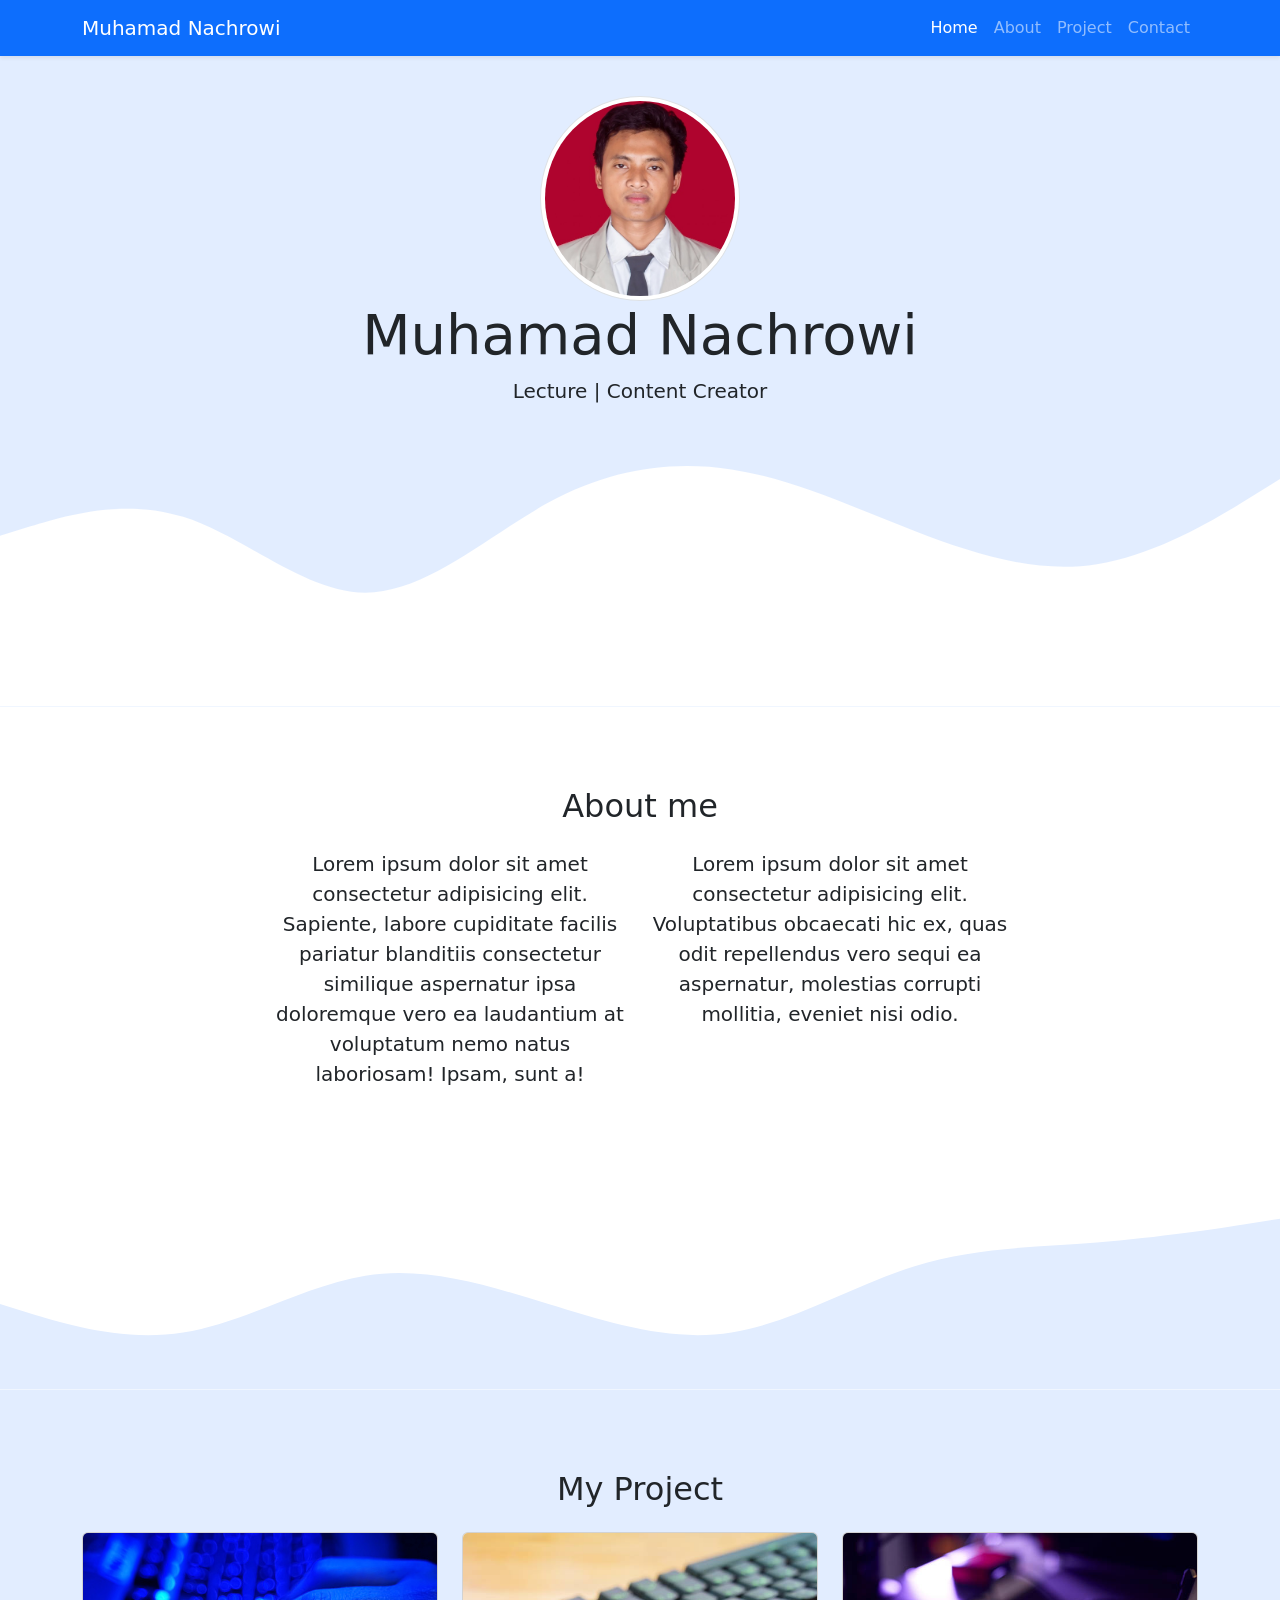
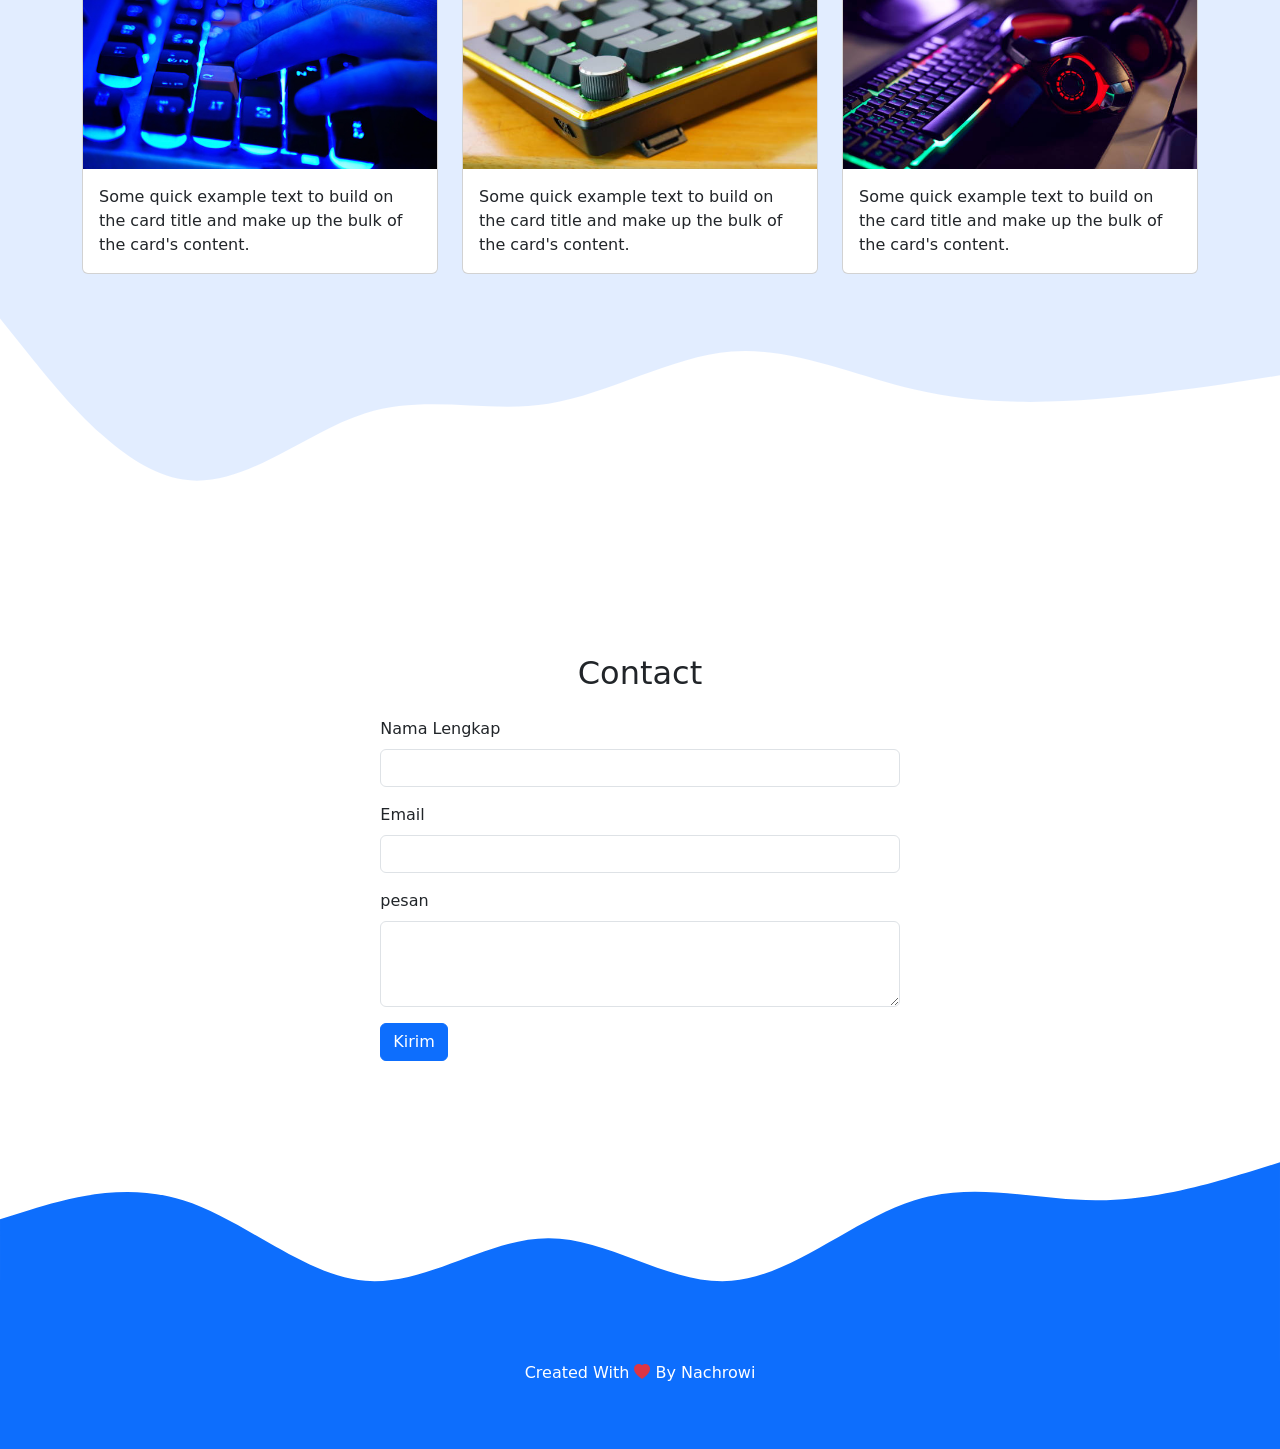
==== index.html @ 0b158c37 "first commit" ====
<!doctype html>
<html lang="en">
  <head>
    <!-- Required meta tags -->
    <meta charset="utf-8">
    <meta name="viewport" content="width=device-width, initial-scale=1">

    <!-- Bootstrap CSS -->
    <link href="https://cdn.jsdelivr.net/npm/bootstrap@5.1.3/dist/css/bootstrap.min.css" rel="stylesheet" integrity="sha384-1BmE4kWBq78iYhFldvKuhfTAU6auU8tT94WrHftjDbrCEXSU1oBoqyl2QvZ6jIW3" crossorigin="anonymous">
    <link rel="stylesheet" href="asset/css/style.css">
    <!-- boostrap icon -->
    <link rel="stylesheet" href="https://cdn.jsdelivr.net/npm/bootstrap-icons@1.8.0/font/bootstrap-icons.css">

    <title>My Protofolio | Nachrowi </title>
  </head>
  <body id="home">
    <!-- Navbar -->
    <nav class="navbar navbar-expand-lg navbar-dark bg-primary shadow-sm fixed-top">
        <div class="container">
          <a class="navbar-brand" href="#">Muhamad Nachrowi</a>
          <button class="navbar-toggler" type="button" data-bs-toggle="collapse" data-bs-target="#navbarNav" aria-controls="navbarNav" aria-expanded="false" aria-label="Toggle navigation">
            <span class="navbar-toggler-icon"></span>
          </button>
          <div class="collapse navbar-collapse" id="navbarNav">
            <ul class="navbar-nav ms-auto">
              <li class="nav-item">
                <a class="nav-link active" aria-current="page" href="home">Home</a>
              </li>
              <li class="nav-item">
                <a class="nav-link" href="#about">About</a>
              </li>
              <li class="nav-item">
                <a class="nav-link" href="#project">Project</a>
              </li>
              <li class="nav-item">
                <a class="nav-link" href="#contact">Contact</a>
              </li>
            </ul>
          </div>
        </div>
      </nav>
    <!-- akhir navbar -->
    <!-- jumbotron -->
    <section class="jumbotron text-center">
      <img src="asset/img/profil.jpg" alt="Muhamad Nachrowi" width="200" class="rounded-circle img-thumbnail">
      <h1 class="display-4">Muhamad Nachrowi</h1>
      <p class="lead">Lecture | Content Creator</p>
      <svg xmlns="http://www.w3.org/2000/svg" viewBox="0 0 1440 320"><path fill="#fff" fill-opacity="1" d="M0,128L34.3,117.3C68.6,107,137,85,206,106.7C274.3,128,343,192,411,192C480,192,549,128,617,90.7C685.7,53,754,43,823,53.3C891.4,64,960,96,1029,122.7C1097.1,149,1166,171,1234,160C1302.9,149,1371,107,1406,85.3L1440,64L1440,320L1405.7,320C1371.4,320,1303,320,1234,320C1165.7,320,1097,320,1029,320C960,320,891,320,823,320C754.3,320,686,320,617,320C548.6,320,480,320,411,320C342.9,320,274,320,206,320C137.1,320,69,320,34,320L0,320Z"></path></svg>
    </section>
    <!-- akhir jumbotron -->

    <!-- about -->
    <section id="about">
    <div class="container">
      <div class="row text-center mb-3">
        <div class="col">
          <h2>About me</h2>
        </div>
      </div>
      <div class="row justify-content-center fs-5 text-center">
        <div class="col-md-4">
          <p>Lorem ipsum dolor sit amet consectetur adipisicing elit. Sapiente, labore cupiditate facilis pariatur blanditiis consectetur similique aspernatur ipsa doloremque vero ea laudantium at voluptatum nemo natus laboriosam! Ipsam, sunt a!</p>
        </div>
        <div class="col-md-4">
          <p>Lorem ipsum dolor sit amet consectetur adipisicing elit. Voluptatibus obcaecati hic ex, quas odit repellendus vero sequi ea aspernatur, molestias corrupti mollitia, eveniet nisi odio.</p>
        </div>
      </div>
    </div>
    <svg xmlns="http://www.w3.org/2000/svg" viewBox="0 0 1440 320"><path fill="#e2edff" fill-opacity="1" d="M0,224L34.3,234.7C68.6,245,137,267,206,256C274.3,245,343,203,411,192C480,181,549,203,617,224C685.7,245,754,267,823,256C891.4,245,960,203,1029,181.3C1097.1,160,1166,160,1234,154.7C1302.9,149,1371,139,1406,133.3L1440,128L1440,320L1405.7,320C1371.4,320,1303,320,1234,320C1165.7,320,1097,320,1029,320C960,320,891,320,823,320C754.3,320,686,320,617,320C548.6,320,480,320,411,320C342.9,320,274,320,206,320C137.1,320,69,320,34,320L0,320Z"></path></svg>
    </section>
    <!-- akhir abiut -->
    
    <!-- project -->
    <section id="project">
      <div class="container">
        <div class="row text-center mb-3">
          <div class="col">
            <h2>My Project</h2>
          </div>
        </div>
        <div class="row">
          <div class="col-md-4 mb-3">
            <div class="card">
              <img src="asset/img/keyboard1.jpg" class="card-img-top" alt="keyboard1">
              <div class="card-body">
                <p class="card-text">Some quick example text to build on the card title and make up the bulk of the card's content.</p>
              </div>
            </div>
          </div>
          <div class="col-md-4 mb-3">
            <div class="card">
              <img src="asset/img/keyboard2.jpg" class="card-img-top" alt="keyboard2">
              <div class="card-body">
                <p class="card-text">Some quick example text to build on the card title and make up the bulk of the card's content.</p>
              </div>
            </div>
          </div>
          <div class="col-md-4 mb-3">
            <div class="card">
              <img src="asset/img/keyboard3.jpg" class="card-img-top" alt="keyboard3">
              <div class="card-body">
                <p class="card-text">Some quick example text to build on the card title and make up the bulk of the card's content.</p>
              </div>
            </div>
          </div>
        </div>
      </div>
      <svg xmlns="http://www.w3.org/2000/svg" viewBox="0 0 1440 320"><path fill="#fff" fill-opacity="1" d="M0,32L34.3,74.7C68.6,117,137,203,206,213.3C274.3,224,343,160,411,138.7C480,117,549,139,617,128C685.7,117,754,75,823,69.3C891.4,64,960,96,1029,112C1097.1,128,1166,128,1234,122.7C1302.9,117,1371,107,1406,101.3L1440,96L1440,320L1405.7,320C1371.4,320,1303,320,1234,320C1165.7,320,1097,320,1029,320C960,320,891,320,823,320C754.3,320,686,320,617,320C548.6,320,480,320,411,320C342.9,320,274,320,206,320C137.1,320,69,320,34,320L0,320Z"></path></svg>
    </section>
    <!-- Akhir Project -->

    <!-- contact -->
    <section id="contact">
      <div class="containner">
        <div class="row text-center mb-3">
          <div class="col">
            <h2>Contact</h2>
          </div>
        </div>
        <div class="row justify-content-center mb-3">
          <div class="col-md-5 ">
            <form>
              <div class="mb-3">
                <label for="name" class="form-label">Nama Lengkap</label>
                <input type="text" class="form-control" id="name" aria-describedby="name">
              </div>
              
              <div class="mb-3">
                <label for="email" class="form-label">Email</label>
                <input type="email" class="form-control" id="exampleInputEmail1" aria-describedby="email">
              </div>
              <div class="mb-3">
                <label for="pesan" class="form-label">pesan</label>
                <textarea class="form-control" id="pesan" rows="3"></textarea>
              </div>
              <button  type="submit" class="btn btn-primary" href="https://web.whatsapp.com/"> Kirim</button>
            </form>
          </div>
        </div>
      </div>
      <svg xmlns="http://www.w3.org/2000/svg" viewBox="0 0 1440 320"><path fill="#0d6efd" fill-opacity="1" d="M0,160L34.3,149.3C68.6,139,137,117,206,138.7C274.3,160,343,224,411,229.3C480,235,549,181,617,181.3C685.7,181,754,235,823,229.3C891.4,224,960,160,1029,138.7C1097.1,117,1166,139,1234,138.7C1302.9,139,1371,117,1406,106.7L1440,96L1440,320L1405.7,320C1371.4,320,1303,320,1234,320C1165.7,320,1097,320,1029,320C960,320,891,320,823,320C754.3,320,686,320,617,320C548.6,320,480,320,411,320C342.9,320,274,320,206,320C137.1,320,69,320,34,320L0,320Z"></path></svg>
    </section>
    <!-- akhir contact -->

    <!-- footer -->
    <footer class="bg-primary text-white text-center pb-5">
      <p>Created With <i class="bi bi-heart-fill text-danger"></i> By <a href="https://www.instagram.com/nachroowi/" class="text-white fw-bold"></a>Nachrowi</p>
    </footer>
    <!-- footer akhir -->
    <script src="https://cdn.jsdelivr.net/npm/bootstrap@5.1.3/dist/js/bootstrap.bundle.min.js" integrity="sha384-ka7Sk0Gln4gmtz2MlQnikT1wXgYsOg+OMhuP+IlRH9sENBO0LRn5q+8nbTov4+1p" crossorigin="anonymous"></script>

  </body>
</html>
---- asset/css/style.css ----
.jumbotron {
padding-top: 6rem;
background-color: #e2edff;
}
#project {
    background-color: #e2edff;
}

section {
    padding-top: 5rem;
}
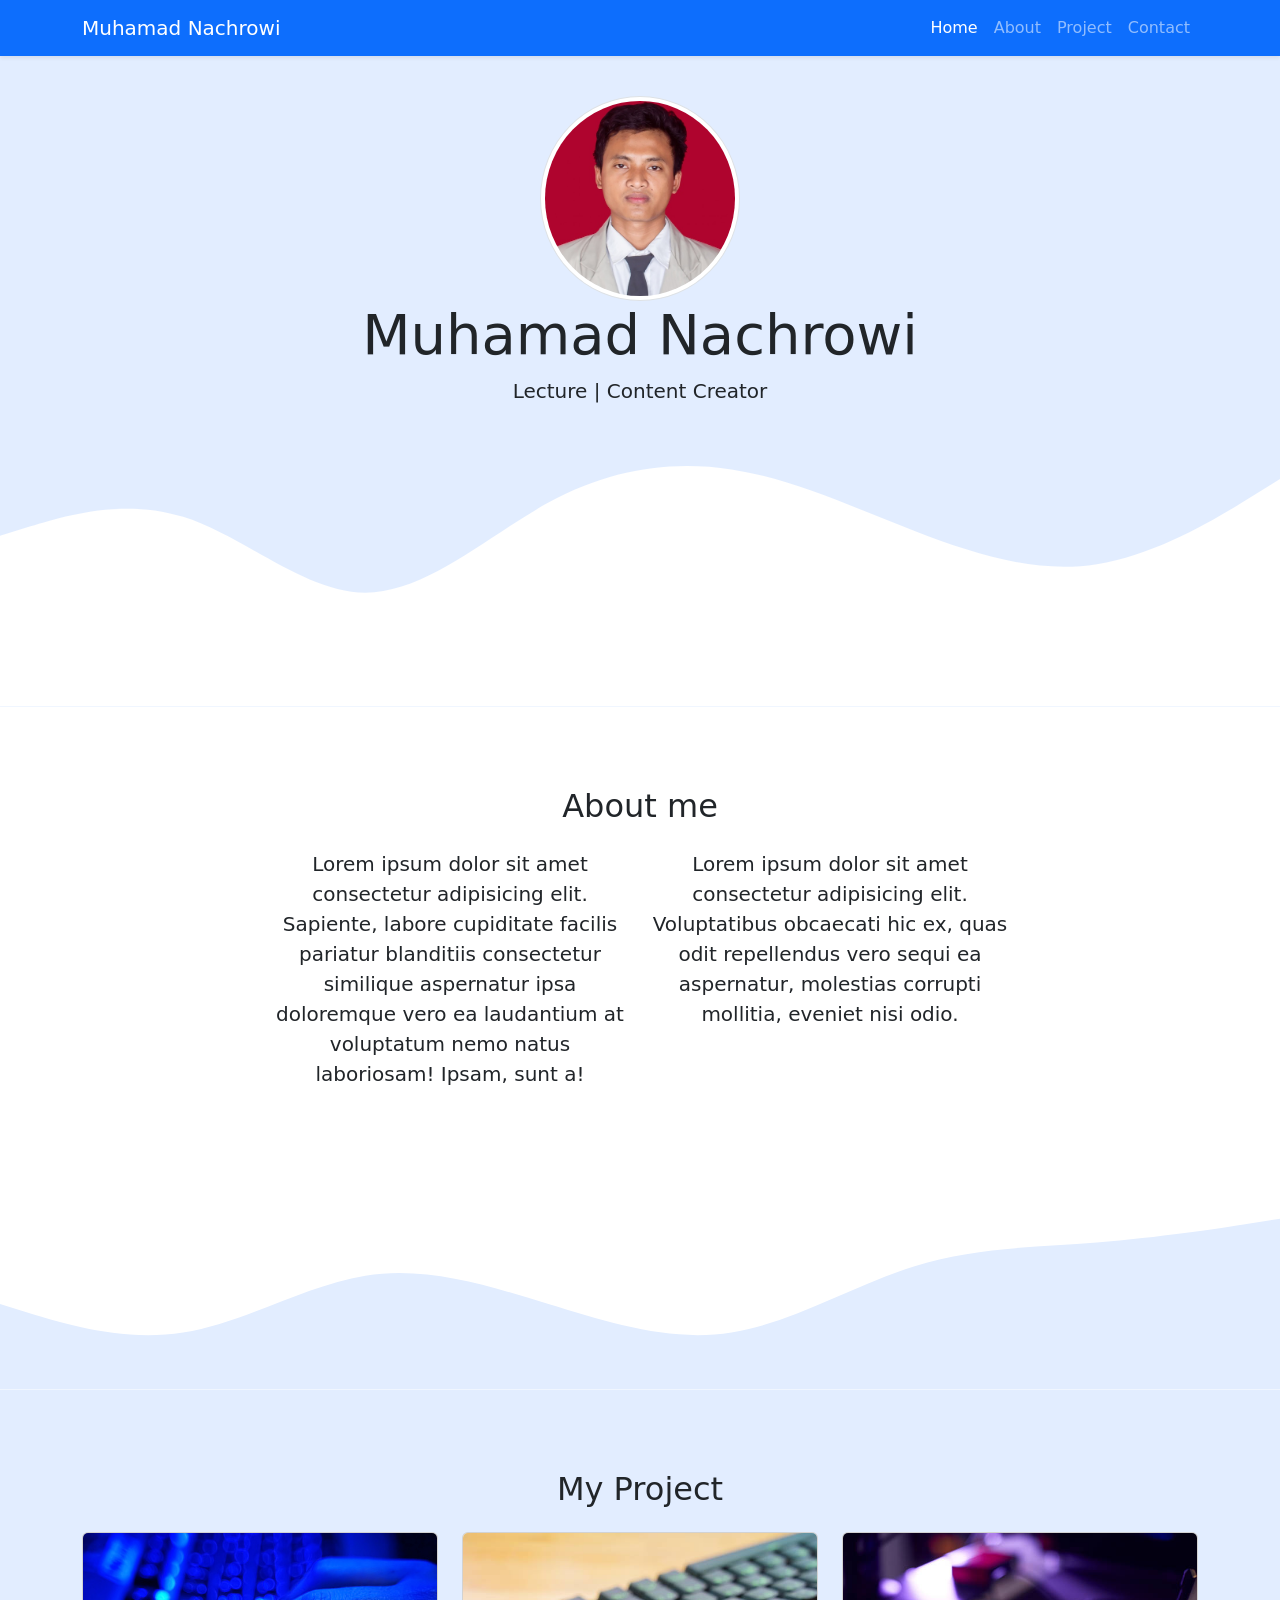
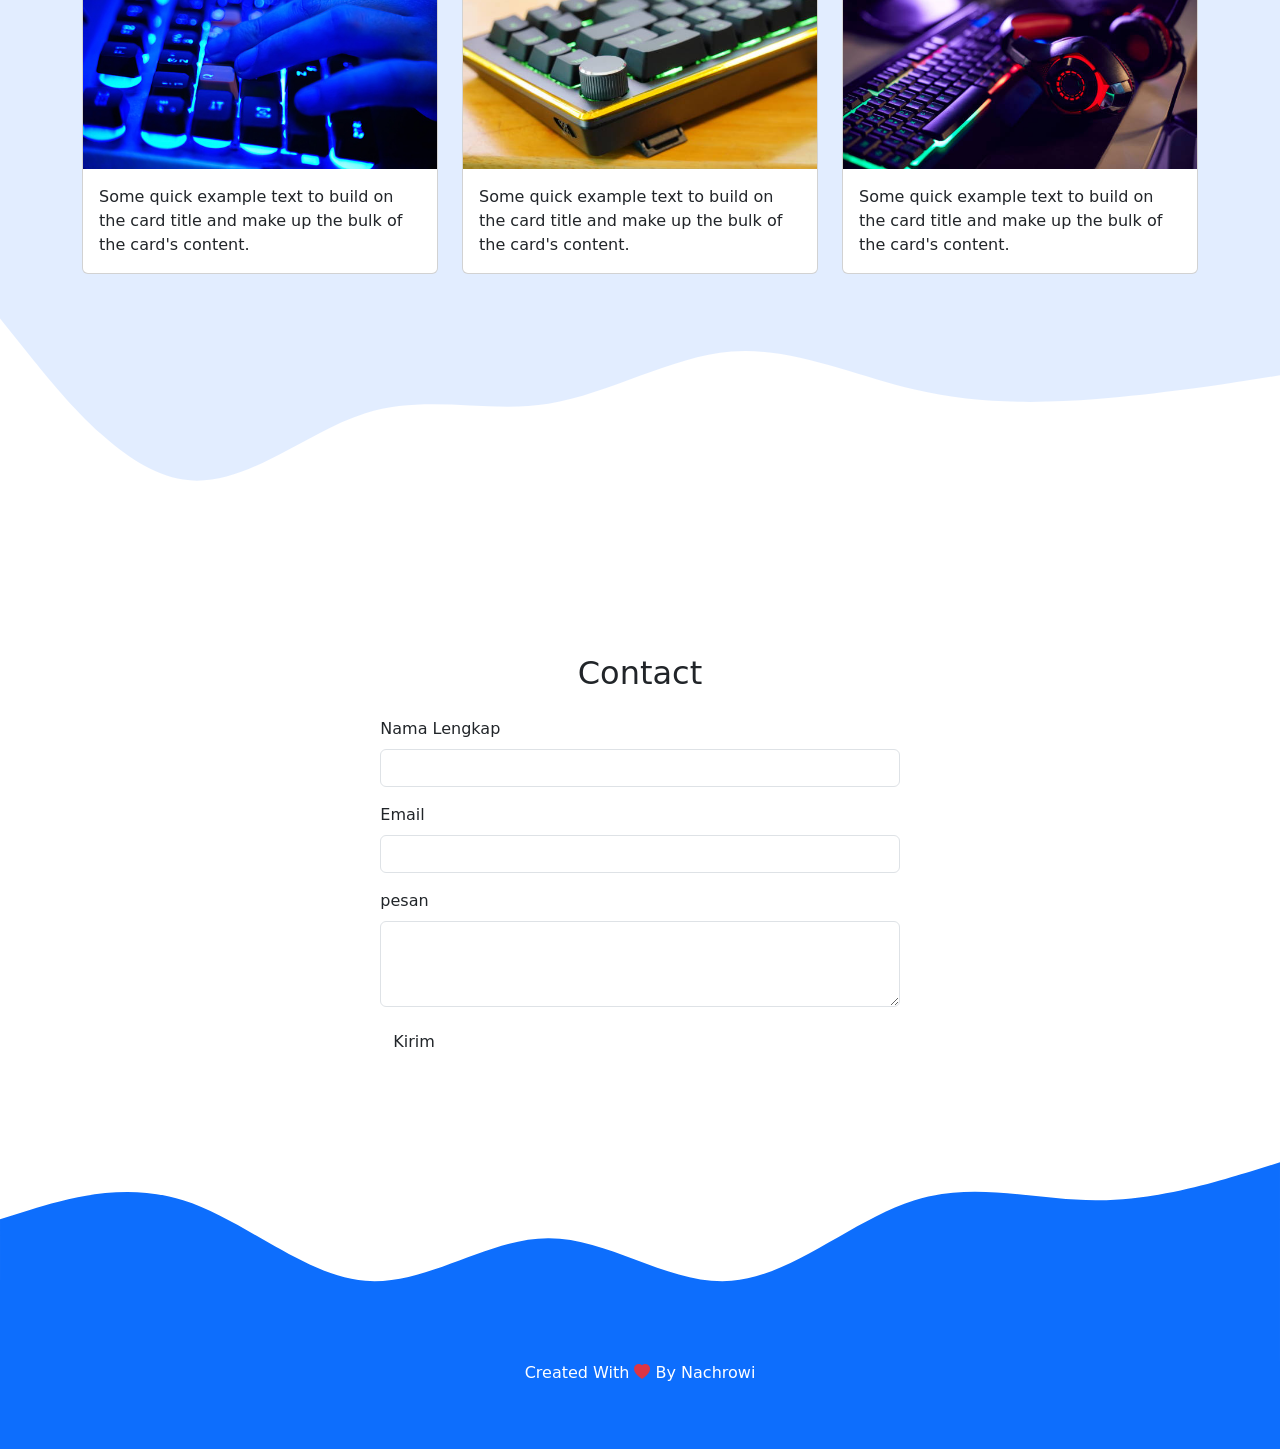
==== commit 04e0b008: "mengubah warna tombol menjadi hijau" ====
--- a/index.html
+++ b/index.html
@@ -134,7 +134,7 @@
                 <label for="pesan" class="form-label">pesan</label>
                 <textarea class="form-control" id="pesan" rows="3"></textarea>
               </div>
-              <button  type="submit" class="btn btn-primary" href="https://web.whatsapp.com/"> Kirim</button>
+              <button  type="submit" class="btn btn-succes" href="https://web.whatsapp.com/"> Kirim</button>
             </form>
           </div>
         </div>
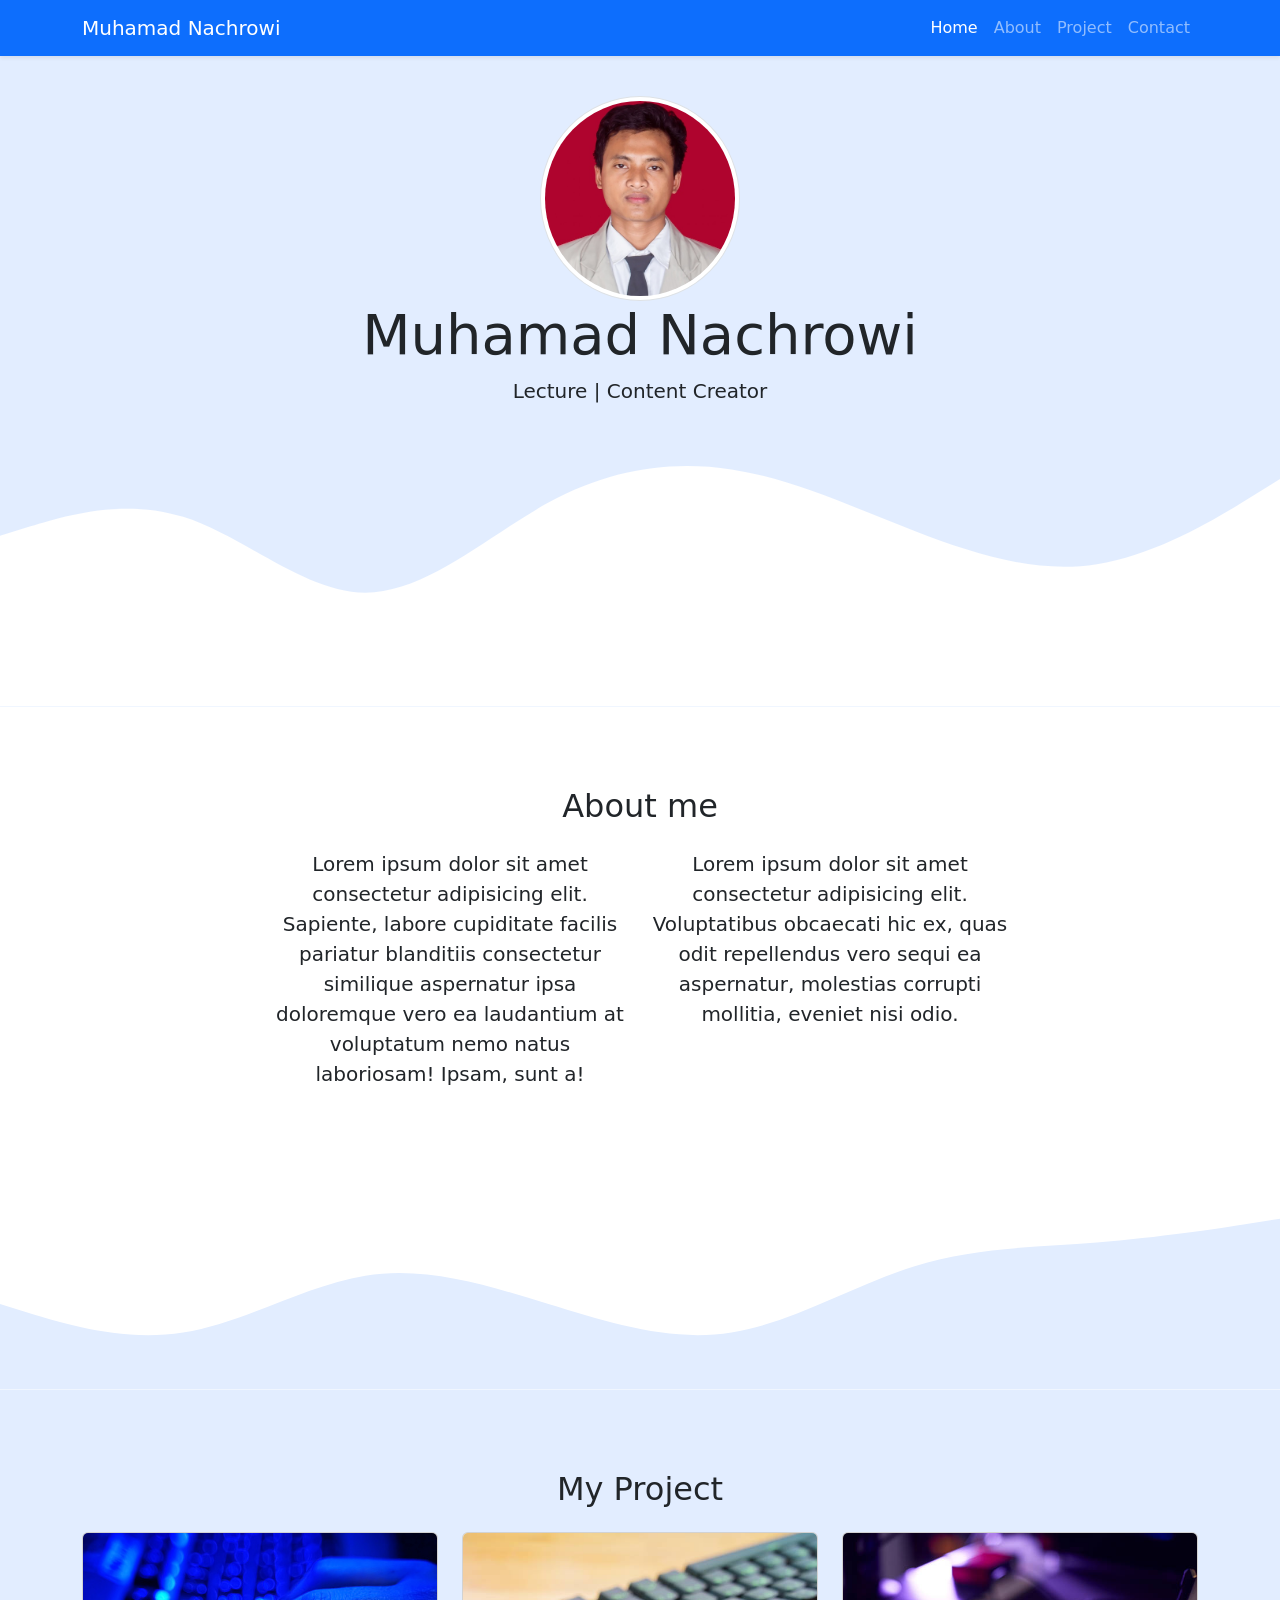
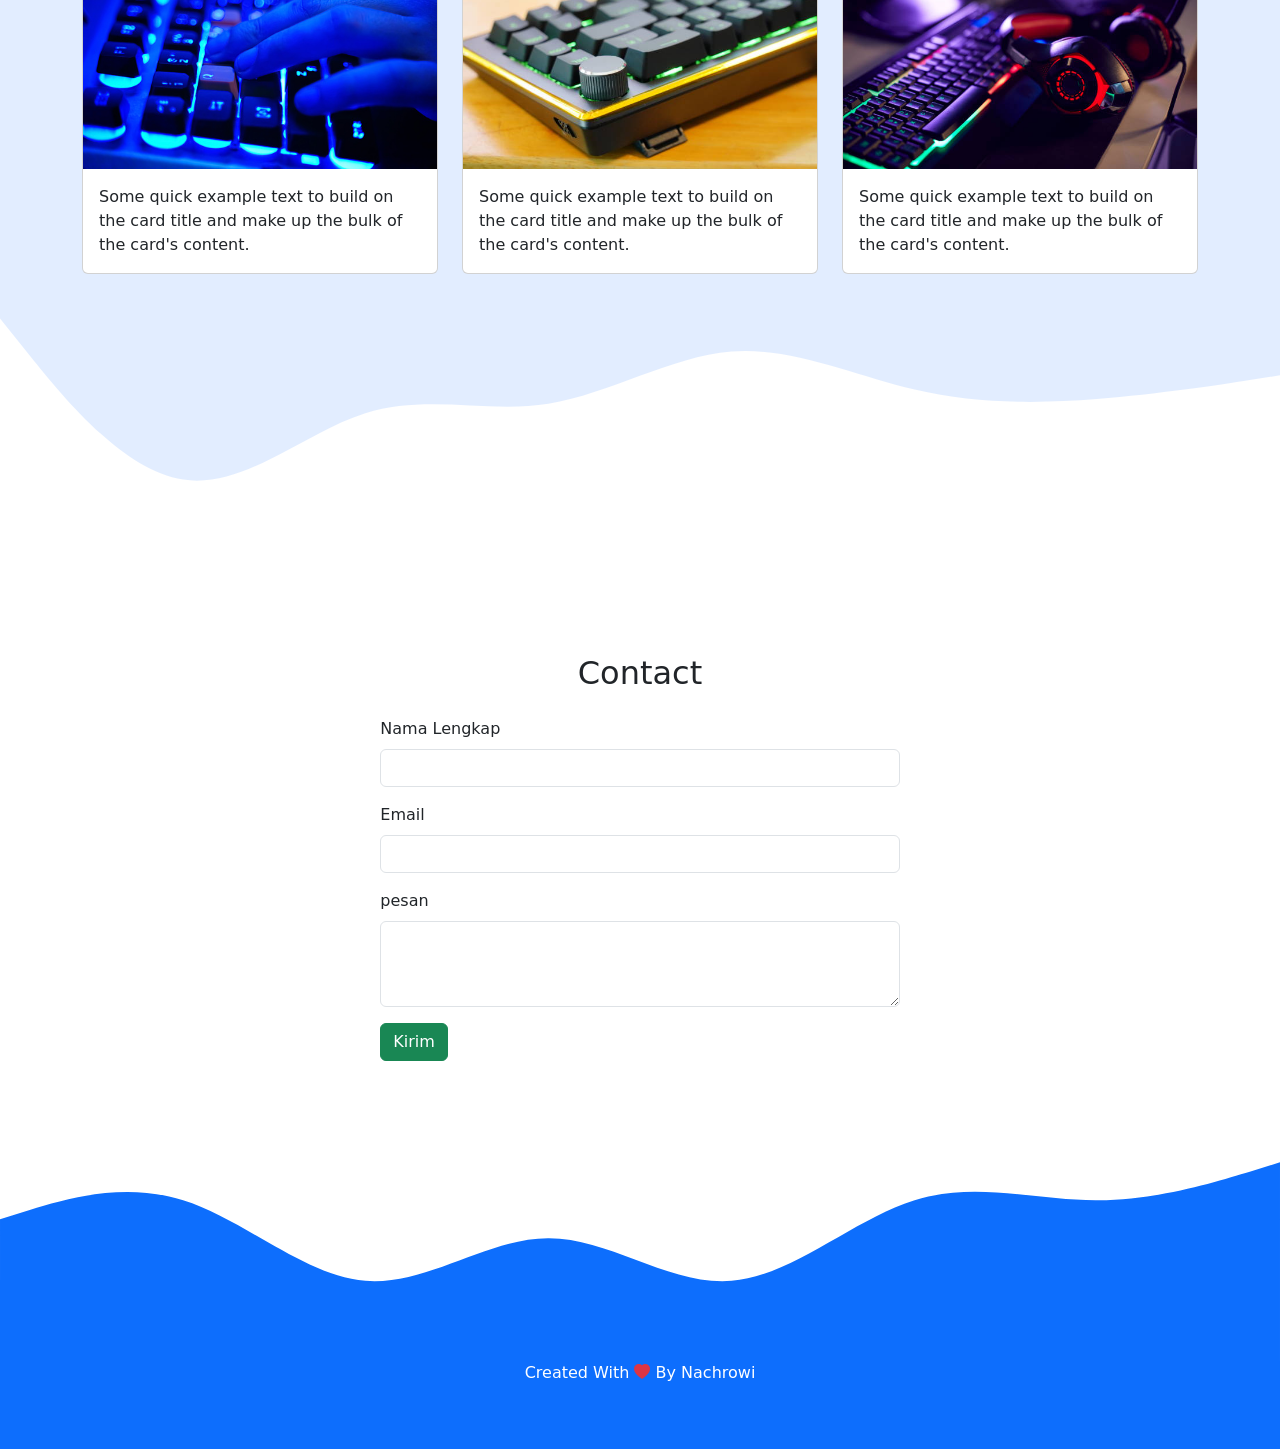
==== commit 51bc29cc: "mengubah warna hijau" ====
--- a/index.html
+++ b/index.html
@@ -134,7 +134,7 @@
                 <label for="pesan" class="form-label">pesan</label>
                 <textarea class="form-control" id="pesan" rows="3"></textarea>
               </div>
-              <button  type="submit" class="btn btn-succes" href="https://web.whatsapp.com/"> Kirim</button>
+              <button  type="submit" class="btn btn-success" href="https://web.whatsapp.com/"> Kirim</button>
             </form>
           </div>
         </div>
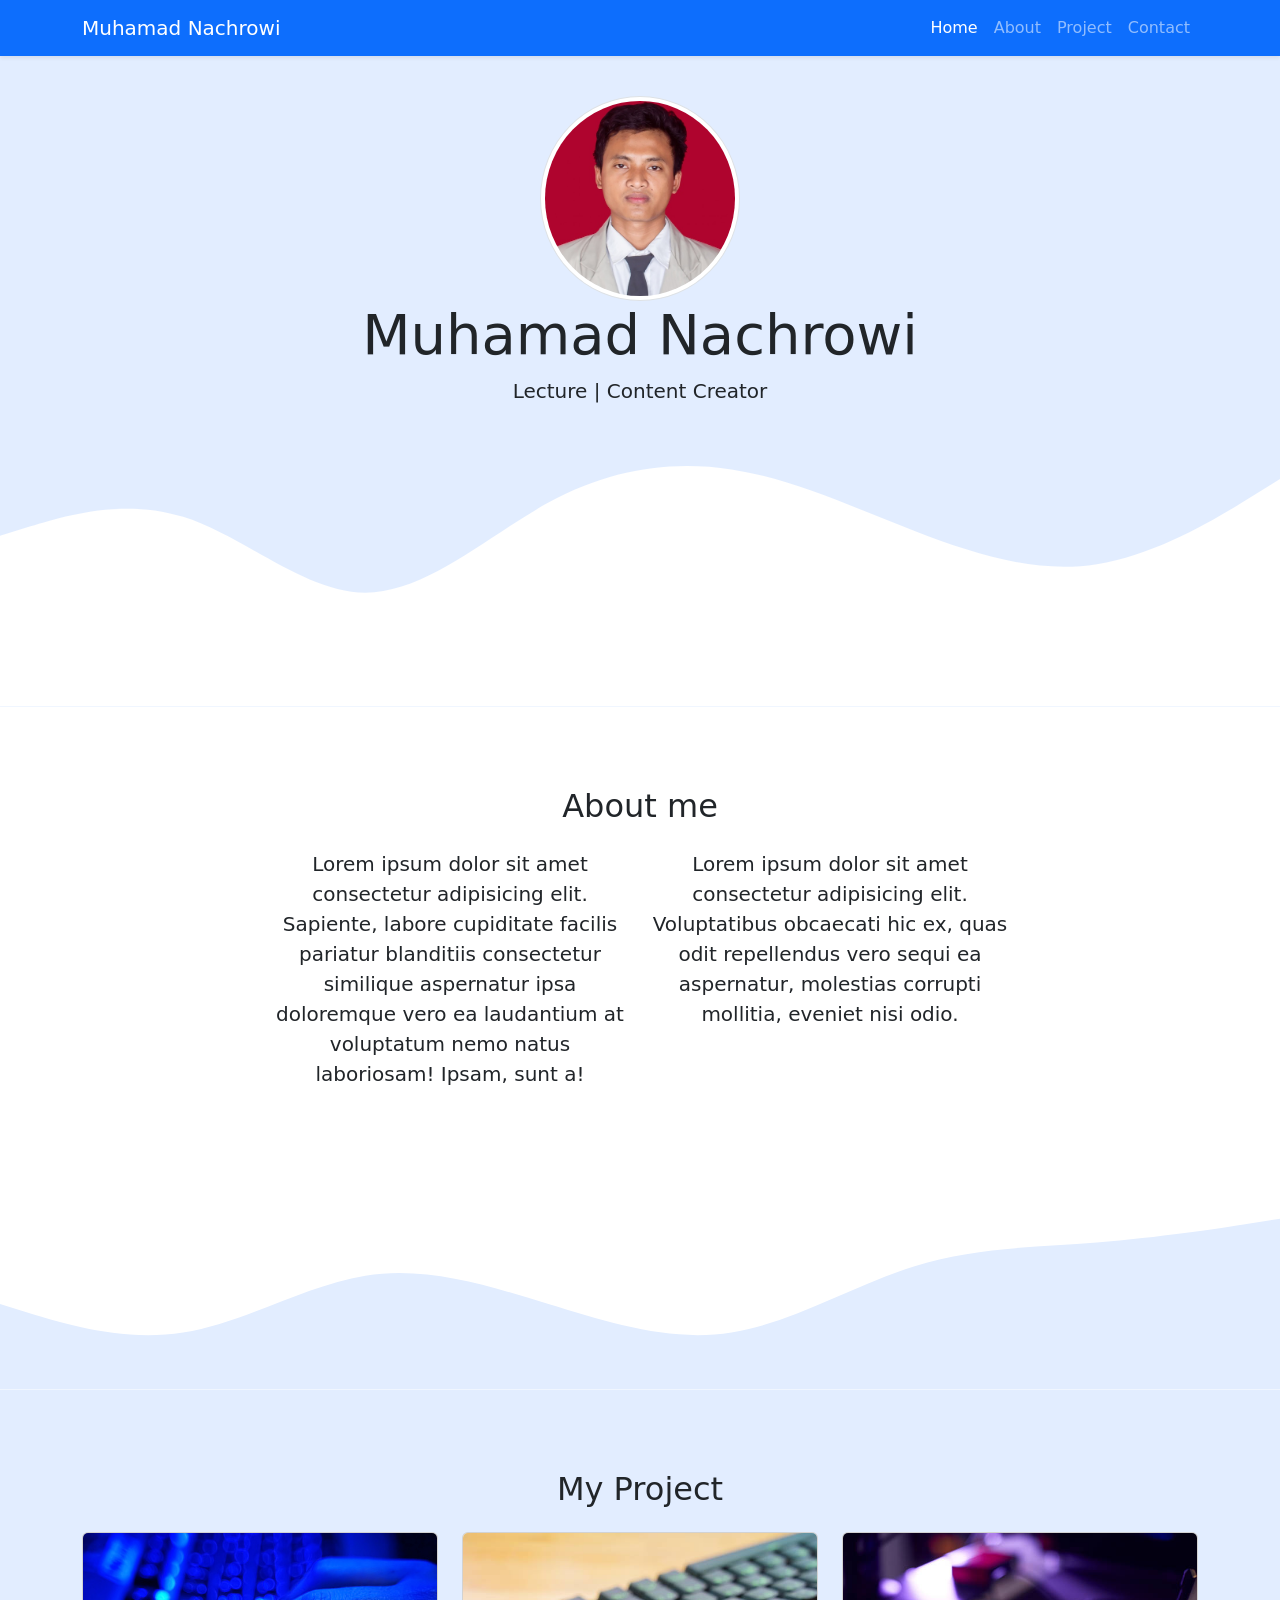
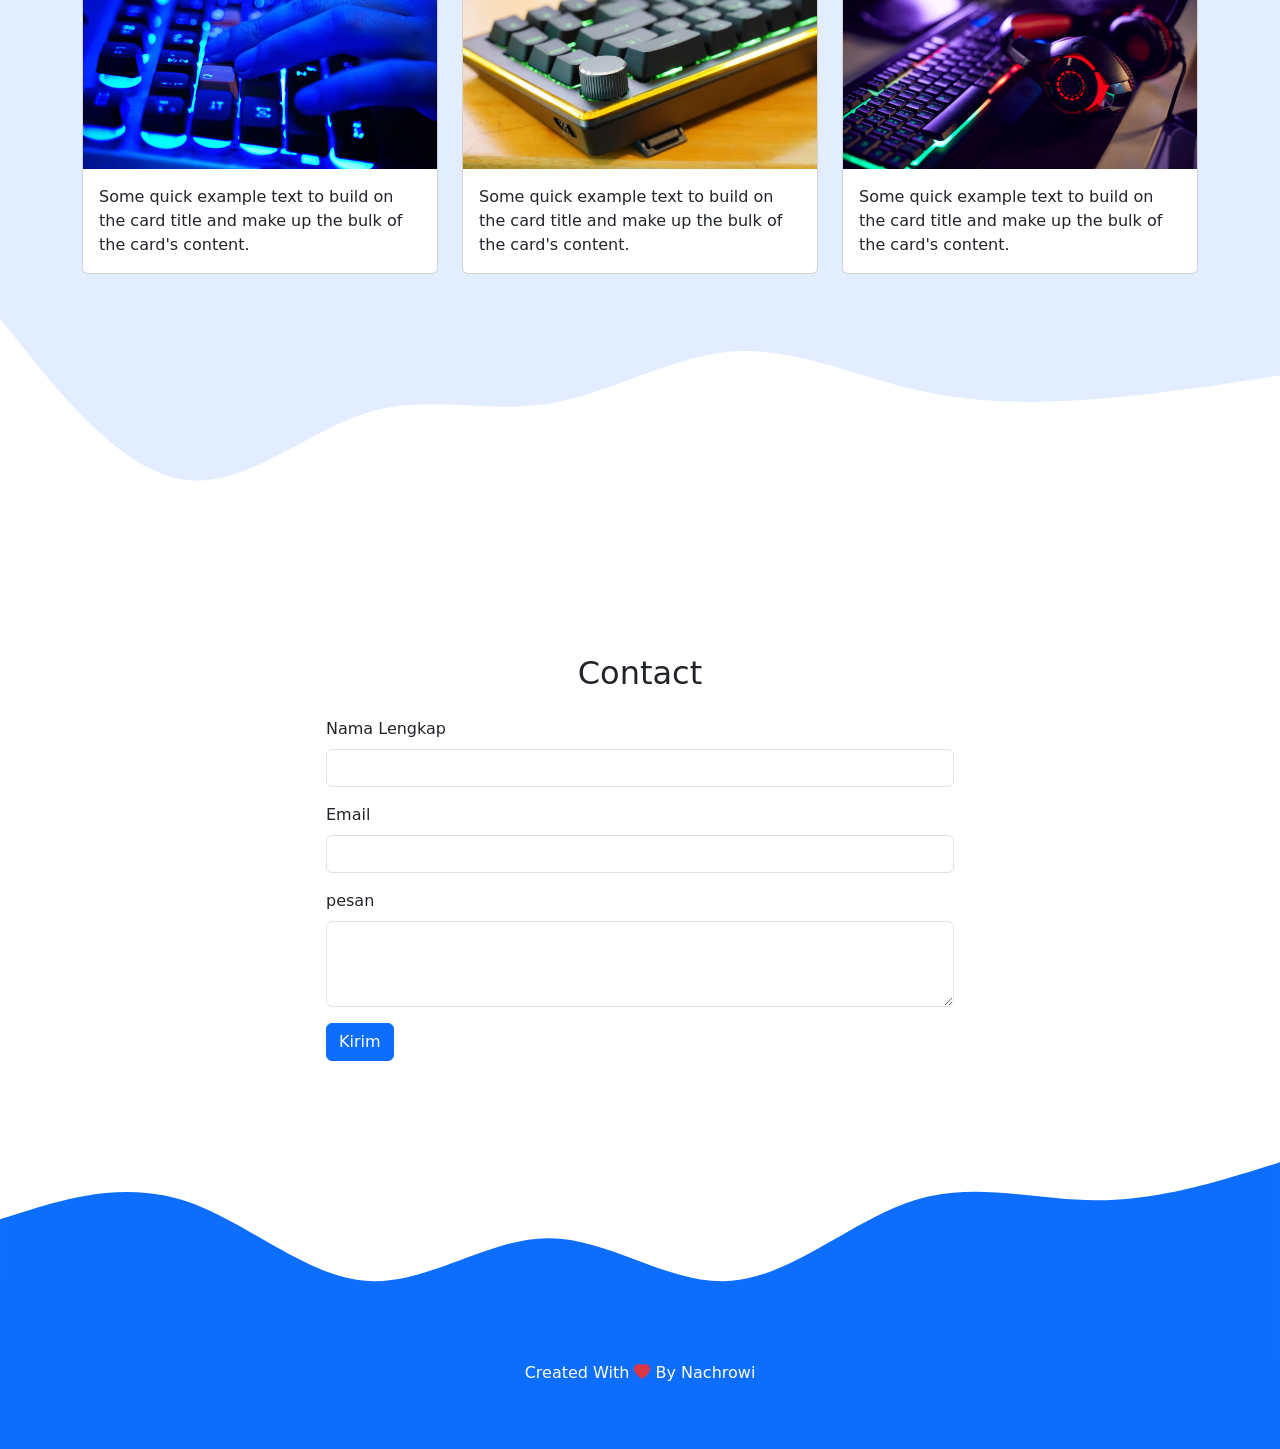
==== commit be21b10c: "menambahkan fitur kirim kontak form" ====
--- a/index.html
+++ b/index.html
@@ -1,57 +1,64 @@
-
 <!doctype html>
 <html lang="en">
-  <head>
-    <!-- Required meta tags -->
-    <meta charset="utf-8">
-    <meta name="viewport" content="width=device-width, initial-scale=1">
-
-    <!-- Bootstrap CSS -->
-    <link href="https://cdn.jsdelivr.net/npm/bootstrap@5.1.3/dist/css/bootstrap.min.css" rel="stylesheet" integrity="sha384-1BmE4kWBq78iYhFldvKuhfTAU6auU8tT94WrHftjDbrCEXSU1oBoqyl2QvZ6jIW3" crossorigin="anonymous">
-    <link rel="stylesheet" href="asset/css/style.css">
-    <!-- boostrap icon -->
-    <link rel="stylesheet" href="https://cdn.jsdelivr.net/npm/bootstrap-icons@1.8.0/font/bootstrap-icons.css">
-
-    <title>My Protofolio | Nachrowi </title>
-  </head>
-  <body id="home">
-    <!-- Navbar -->
-    <nav class="navbar navbar-expand-lg navbar-dark bg-primary shadow-sm fixed-top">
-        <div class="container">
-          <a class="navbar-brand" href="#">Muhamad Nachrowi</a>
-          <button class="navbar-toggler" type="button" data-bs-toggle="collapse" data-bs-target="#navbarNav" aria-controls="navbarNav" aria-expanded="false" aria-label="Toggle navigation">
-            <span class="navbar-toggler-icon"></span>
-          </button>
-          <div class="collapse navbar-collapse" id="navbarNav">
-            <ul class="navbar-nav ms-auto">
-              <li class="nav-item">
-                <a class="nav-link active" aria-current="page" href="home">Home</a>
-              </li>
-              <li class="nav-item">
-                <a class="nav-link" href="#about">About</a>
-              </li>
-              <li class="nav-item">
-                <a class="nav-link" href="#project">Project</a>
-              </li>
-              <li class="nav-item">
-                <a class="nav-link" href="#contact">Contact</a>
-              </li>
-            </ul>
-          </div>
-        </div>
-      </nav>
-    <!-- akhir navbar -->
-    <!-- jumbotron -->
-    <section class="jumbotron text-center">
-      <img src="asset/img/profil.jpg" alt="Muhamad Nachrowi" width="200" class="rounded-circle img-thumbnail">
-      <h1 class="display-4">Muhamad Nachrowi</h1>
-      <p class="lead">Lecture | Content Creator</p>
-      <svg xmlns="http://www.w3.org/2000/svg" viewBox="0 0 1440 320"><path fill="#fff" fill-opacity="1" d="M0,128L34.3,117.3C68.6,107,137,85,206,106.7C274.3,128,343,192,411,192C480,192,549,128,617,90.7C685.7,53,754,43,823,53.3C891.4,64,960,96,1029,122.7C1097.1,149,1166,171,1234,160C1302.9,149,1371,107,1406,85.3L1440,64L1440,320L1405.7,320C1371.4,320,1303,320,1234,320C1165.7,320,1097,320,1029,320C960,320,891,320,823,320C754.3,320,686,320,617,320C548.6,320,480,320,411,320C342.9,320,274,320,206,320C137.1,320,69,320,34,320L0,320Z"></path></svg>
-    </section>
-    <!-- akhir jumbotron -->
-
-    <!-- about -->
-    <section id="about">
+
+<head>
+  <!-- Required meta tags -->
+  <meta charset="utf-8">
+  <meta name="viewport" content="width=device-width, initial-scale=1">
+
+  <!-- Bootstrap CSS -->
+  <link href="https://cdn.jsdelivr.net/npm/bootstrap@5.1.3/dist/css/bootstrap.min.css" rel="stylesheet"
+    integrity="sha384-1BmE4kWBq78iYhFldvKuhfTAU6auU8tT94WrHftjDbrCEXSU1oBoqyl2QvZ6jIW3" crossorigin="anonymous">
+  <link rel="stylesheet" href="asset/css/style.css">
+  <!-- boostrap icon -->
+  <link rel="stylesheet" href="https://cdn.jsdelivr.net/npm/bootstrap-icons@1.8.0/font/bootstrap-icons.css">
+
+  <title>My Protofolio | Nachrowi </title>
+</head>
+
+<body id="home">
+  <!-- Navbar -->
+  <nav class="navbar navbar-expand-lg navbar-dark bg-primary shadow-sm fixed-top">
+    <div class="container">
+      <a class="navbar-brand" href="#">Muhamad Nachrowi</a>
+      <button class="navbar-toggler" type="button" data-bs-toggle="collapse" data-bs-target="#navbarNav"
+        aria-controls="navbarNav" aria-expanded="false" aria-label="Toggle navigation">
+        <span class="navbar-toggler-icon"></span>
+      </button>
+      <div class="collapse navbar-collapse" id="navbarNav">
+        <ul class="navbar-nav ms-auto">
+          <li class="nav-item">
+            <a class="nav-link active" aria-current="page" href="home">Home</a>
+          </li>
+          <li class="nav-item">
+            <a class="nav-link" href="#about">About</a>
+          </li>
+          <li class="nav-item">
+            <a class="nav-link" href="#project">Project</a>
+          </li>
+          <li class="nav-item">
+            <a class="nav-link" href="#contact">Contact</a>
+          </li>
+        </ul>
+      </div>
+    </div>
+  </nav>
+  <!-- akhir navbar -->
+  <!-- jumbotron -->
+  <section class="jumbotron text-center">
+    <img src="asset/img/profil.jpg" alt="Muhamad Nachrowi" width="200" class="rounded-circle img-thumbnail">
+    <h1 class="display-4">Muhamad Nachrowi</h1>
+    <p class="lead">Lecture | Content Creator</p>
+    <svg xmlns="http://www.w3.org/2000/svg" viewBox="0 0 1440 320">
+      <path fill="#fff" fill-opacity="1"
+        d="M0,128L34.3,117.3C68.6,107,137,85,206,106.7C274.3,128,343,192,411,192C480,192,549,128,617,90.7C685.7,53,754,43,823,53.3C891.4,64,960,96,1029,122.7C1097.1,149,1166,171,1234,160C1302.9,149,1371,107,1406,85.3L1440,64L1440,320L1405.7,320C1371.4,320,1303,320,1234,320C1165.7,320,1097,320,1029,320C960,320,891,320,823,320C754.3,320,686,320,617,320C548.6,320,480,320,411,320C342.9,320,274,320,206,320C137.1,320,69,320,34,320L0,320Z">
+      </path>
+    </svg>
+  </section>
+  <!-- akhir jumbotron -->
+
+  <!-- about -->
+  <section id="about">
     <div class="container">
       <div class="row text-center mb-3">
         <div class="col">
@@ -60,95 +67,156 @@
       </div>
       <div class="row justify-content-center fs-5 text-center">
         <div class="col-md-4">
-          <p>Lorem ipsum dolor sit amet consectetur adipisicing elit. Sapiente, labore cupiditate facilis pariatur blanditiis consectetur similique aspernatur ipsa doloremque vero ea laudantium at voluptatum nemo natus laboriosam! Ipsam, sunt a!</p>
+          <p>Lorem ipsum dolor sit amet consectetur adipisicing elit. Sapiente, labore cupiditate facilis pariatur
+            blanditiis consectetur similique aspernatur ipsa doloremque vero ea laudantium at voluptatum nemo natus
+            laboriosam! Ipsam, sunt a!</p>
         </div>
         <div class="col-md-4">
-          <p>Lorem ipsum dolor sit amet consectetur adipisicing elit. Voluptatibus obcaecati hic ex, quas odit repellendus vero sequi ea aspernatur, molestias corrupti mollitia, eveniet nisi odio.</p>
-        </div>
-      </div>
-    </div>
-    <svg xmlns="http://www.w3.org/2000/svg" viewBox="0 0 1440 320"><path fill="#e2edff" fill-opacity="1" d="M0,224L34.3,234.7C68.6,245,137,267,206,256C274.3,245,343,203,411,192C480,181,549,203,617,224C685.7,245,754,267,823,256C891.4,245,960,203,1029,181.3C1097.1,160,1166,160,1234,154.7C1302.9,149,1371,139,1406,133.3L1440,128L1440,320L1405.7,320C1371.4,320,1303,320,1234,320C1165.7,320,1097,320,1029,320C960,320,891,320,823,320C754.3,320,686,320,617,320C548.6,320,480,320,411,320C342.9,320,274,320,206,320C137.1,320,69,320,34,320L0,320Z"></path></svg>
-    </section>
-    <!-- akhir abiut -->
-    
-    <!-- project -->
-    <section id="project">
-      <div class="container">
-        <div class="row text-center mb-3">
-          <div class="col">
-            <h2>My Project</h2>
-          </div>
-        </div>
-        <div class="row">
-          <div class="col-md-4 mb-3">
-            <div class="card">
-              <img src="asset/img/keyboard1.jpg" class="card-img-top" alt="keyboard1">
-              <div class="card-body">
-                <p class="card-text">Some quick example text to build on the card title and make up the bulk of the card's content.</p>
-              </div>
-            </div>
-          </div>
-          <div class="col-md-4 mb-3">
-            <div class="card">
-              <img src="asset/img/keyboard2.jpg" class="card-img-top" alt="keyboard2">
-              <div class="card-body">
-                <p class="card-text">Some quick example text to build on the card title and make up the bulk of the card's content.</p>
-              </div>
-            </div>
-          </div>
-          <div class="col-md-4 mb-3">
-            <div class="card">
-              <img src="asset/img/keyboard3.jpg" class="card-img-top" alt="keyboard3">
-              <div class="card-body">
-                <p class="card-text">Some quick example text to build on the card title and make up the bulk of the card's content.</p>
-              </div>
-            </div>
-          </div>
-        </div>
-      </div>
-      <svg xmlns="http://www.w3.org/2000/svg" viewBox="0 0 1440 320"><path fill="#fff" fill-opacity="1" d="M0,32L34.3,74.7C68.6,117,137,203,206,213.3C274.3,224,343,160,411,138.7C480,117,549,139,617,128C685.7,117,754,75,823,69.3C891.4,64,960,96,1029,112C1097.1,128,1166,128,1234,122.7C1302.9,117,1371,107,1406,101.3L1440,96L1440,320L1405.7,320C1371.4,320,1303,320,1234,320C1165.7,320,1097,320,1029,320C960,320,891,320,823,320C754.3,320,686,320,617,320C548.6,320,480,320,411,320C342.9,320,274,320,206,320C137.1,320,69,320,34,320L0,320Z"></path></svg>
-    </section>
-    <!-- Akhir Project -->
-
-    <!-- contact -->
-    <section id="contact">
-      <div class="containner">
-        <div class="row text-center mb-3">
-          <div class="col">
-            <h2>Contact</h2>
-          </div>
-        </div>
-        <div class="row justify-content-center mb-3">
-          <div class="col-md-5 ">
-            <form>
-              <div class="mb-3">
-                <label for="name" class="form-label">Nama Lengkap</label>
-                <input type="text" class="form-control" id="name" aria-describedby="name">
-              </div>
-              
-              <div class="mb-3">
-                <label for="email" class="form-label">Email</label>
-                <input type="email" class="form-control" id="exampleInputEmail1" aria-describedby="email">
-              </div>
-              <div class="mb-3">
-                <label for="pesan" class="form-label">pesan</label>
-                <textarea class="form-control" id="pesan" rows="3"></textarea>
-              </div>
-              <button  type="submit" class="btn btn-success" href="https://web.whatsapp.com/"> Kirim</button>
-            </form>
-          </div>
-        </div>
-      </div>
-      <svg xmlns="http://www.w3.org/2000/svg" viewBox="0 0 1440 320"><path fill="#0d6efd" fill-opacity="1" d="M0,160L34.3,149.3C68.6,139,137,117,206,138.7C274.3,160,343,224,411,229.3C480,235,549,181,617,181.3C685.7,181,754,235,823,229.3C891.4,224,960,160,1029,138.7C1097.1,117,1166,139,1234,138.7C1302.9,139,1371,117,1406,106.7L1440,96L1440,320L1405.7,320C1371.4,320,1303,320,1234,320C1165.7,320,1097,320,1029,320C960,320,891,320,823,320C754.3,320,686,320,617,320C548.6,320,480,320,411,320C342.9,320,274,320,206,320C137.1,320,69,320,34,320L0,320Z"></path></svg>
-    </section>
-    <!-- akhir contact -->
-
-    <!-- footer -->
-    <footer class="bg-primary text-white text-center pb-5">
-      <p>Created With <i class="bi bi-heart-fill text-danger"></i> By <a href="https://www.instagram.com/nachroowi/" class="text-white fw-bold"></a>Nachrowi</p>
-    </footer>
-    <!-- footer akhir -->
-    <script src="https://cdn.jsdelivr.net/npm/bootstrap@5.1.3/dist/js/bootstrap.bundle.min.js" integrity="sha384-ka7Sk0Gln4gmtz2MlQnikT1wXgYsOg+OMhuP+IlRH9sENBO0LRn5q+8nbTov4+1p" crossorigin="anonymous"></script>
-
-  </body>
+          <p>Lorem ipsum dolor sit amet consectetur adipisicing elit. Voluptatibus obcaecati hic ex, quas odit
+            repellendus vero sequi ea aspernatur, molestias corrupti mollitia, eveniet nisi odio.</p>
+        </div>
+      </div>
+    </div>
+    <svg xmlns="http://www.w3.org/2000/svg" viewBox="0 0 1440 320">
+      <path fill="#e2edff" fill-opacity="1"
+        d="M0,224L34.3,234.7C68.6,245,137,267,206,256C274.3,245,343,203,411,192C480,181,549,203,617,224C685.7,245,754,267,823,256C891.4,245,960,203,1029,181.3C1097.1,160,1166,160,1234,154.7C1302.9,149,1371,139,1406,133.3L1440,128L1440,320L1405.7,320C1371.4,320,1303,320,1234,320C1165.7,320,1097,320,1029,320C960,320,891,320,823,320C754.3,320,686,320,617,320C548.6,320,480,320,411,320C342.9,320,274,320,206,320C137.1,320,69,320,34,320L0,320Z">
+      </path>
+    </svg>
+  </section>
+  <!-- akhir abiut -->
+
+  <!-- project -->
+  <section id="project">
+    <div class="container">
+      <div class="row text-center mb-3">
+        <div class="col">
+          <h2>My Project</h2>
+        </div>
+      </div>
+      <div class="row">
+        <div class="col-md-4 mb-3">
+          <div class="card">
+            <img src="asset/img/keyboard1.jpg" class="card-img-top" alt="keyboard1">
+            <div class="card-body">
+              <p class="card-text">Some quick example text to build on the card title and make up the bulk of the card's
+                content.</p>
+            </div>
+          </div>
+        </div>
+        <div class="col-md-4 mb-3">
+          <div class="card">
+            <img src="asset/img/keyboard2.jpg" class="card-img-top" alt="keyboard2">
+            <div class="card-body">
+              <p class="card-text">Some quick example text to build on the card title and make up the bulk of the card's
+                content.</p>
+            </div>
+          </div>
+        </div>
+        <div class="col-md-4 mb-3">
+          <div class="card">
+            <img src="asset/img/keyboard3.jpg" class="card-img-top" alt="keyboard3">
+            <div class="card-body">
+              <p class="card-text">Some quick example text to build on the card title and make up the bulk of the card's
+                content.</p>
+            </div>
+          </div>
+        </div>
+      </div>
+    </div>
+    <svg xmlns="http://www.w3.org/2000/svg" viewBox="0 0 1440 320">
+      <path fill="#fff" fill-opacity="1"
+        d="M0,32L34.3,74.7C68.6,117,137,203,206,213.3C274.3,224,343,160,411,138.7C480,117,549,139,617,128C685.7,117,754,75,823,69.3C891.4,64,960,96,1029,112C1097.1,128,1166,128,1234,122.7C1302.9,117,1371,107,1406,101.3L1440,96L1440,320L1405.7,320C1371.4,320,1303,320,1234,320C1165.7,320,1097,320,1029,320C960,320,891,320,823,320C754.3,320,686,320,617,320C548.6,320,480,320,411,320C342.9,320,274,320,206,320C137.1,320,69,320,34,320L0,320Z">
+      </path>
+    </svg>
+  </section>
+  <!-- Akhir Project -->
+
+  <!-- contact -->
+  <section id="contact">
+    <div class="containner">
+      <div class="row text-center mb-3">
+        <div class="col">
+          <h2>Contact</h2>
+        </div>
+      </div>
+      <div class="row justify-content-center mb-3">
+        <div class="col-md-6 ">
+          <div class="alert alert-success alert-dismissible fade show d-none my-alert" role="alert">
+            <strong>Terimakasih!</strong> Pesan anda sudah kami terima.
+            <button type="button" class="btn-close" data-bs-dismiss="alert" aria-label="Close"></button>
+          </div>
+          <form name="wpu-contact-form">
+            <div class="mb-3">
+              <label for="name" class="form-label">Nama Lengkap</label>
+              <input type="text" class="form-control" id="name" aria-describedby="name" name="nama">
+            </div>
+
+            <div class="mb-3">
+              <label for="email" class="form-label">Email</label>
+              <input type="email" class="form-control" id="exampleInputEmail1" aria-describedby="email" name="email">
+            </div>
+            <div class="mb-3">
+              <label for="pesan" class="form-label">pesan</label>
+              <textarea class="form-control" id="pesan" rows="3" name="pesan"></textarea>
+            </div>
+            <button type="submit" class="btn btn-primary btn-kirim" href="https://web.whatsapp.com/"> Kirim</button>
+            <button class="btn btn-primary btn-loading d-none" type="button" disabled>
+              <span class="spinner-border spinner-border-sm" role="status" aria-hidden="true"></span>
+              Loading...
+            </button>
+          </form>
+        </div>
+      </div>
+    </div>
+    <svg xmlns="http://www.w3.org/2000/svg" viewBox="0 0 1440 320">
+      <path fill="#0d6efd" fill-opacity="1"
+        d="M0,160L34.3,149.3C68.6,139,137,117,206,138.7C274.3,160,343,224,411,229.3C480,235,549,181,617,181.3C685.7,181,754,235,823,229.3C891.4,224,960,160,1029,138.7C1097.1,117,1166,139,1234,138.7C1302.9,139,1371,117,1406,106.7L1440,96L1440,320L1405.7,320C1371.4,320,1303,320,1234,320C1165.7,320,1097,320,1029,320C960,320,891,320,823,320C754.3,320,686,320,617,320C548.6,320,480,320,411,320C342.9,320,274,320,206,320C137.1,320,69,320,34,320L0,320Z">
+      </path>
+    </svg>
+  </section>
+  <!-- akhir contact -->
+
+  <!-- footer -->
+  <footer class="bg-primary text-white text-center pb-5">
+    <p>Created With <i class="bi bi-heart-fill text-danger"></i> By <a href="https://www.instagram.com/nachroowi/"
+        class="text-white fw-bold"></a>Nachrowi</p>
+  </footer>
+  <!-- footer akhir -->
+  <script src="https://cdn.jsdelivr.net/npm/bootstrap@5.1.3/dist/js/bootstrap.bundle.min.js"
+    integrity="sha384-ka7Sk0Gln4gmtz2MlQnikT1wXgYsOg+OMhuP+IlRH9sENBO0LRn5q+8nbTov4+1p" crossorigin="anonymous">
+  </script>
+  <script>
+    const scriptURL =
+      'https://script.google.com/macros/s/AKfycbxP6YyhDOzdH2J1-V3GO9aO0lryMqDmIhuGouZA1RRVwYxTJSz3WVJjfvuPCT_ZLho/exec'
+    const form = document.forms['wpu-contact-form'];
+    const btnKirim = document.querySelector('.btn-kirim');
+    const btnLoading = document.querySelector('.btn-loading');
+    const myAlert = document.querySelector('.my-alert');
+
+    form.addEventListener('submit', e => {
+      e.preventDefault()
+      //ketika tombol sabmit di klik
+      //tampilkan tombol loading, hilangkan tombol kirim
+      btnLoading.classList.toggle('d-none');
+      btnKirim.classList.toggle('d-none');
+      fetch(scriptURL, {
+          method: 'POST',
+          body: new FormData(form)
+        })
+
+        .then(response => {
+          //tampilkan tombol Kirim, hilangkan tombol loading
+          btnLoading.classList.toggle('d-none');
+          btnKirim.classList.toggle('d-none');
+          //tamppilkan alert 
+          myAlert.classList.toggle('d-none');
+          //reset formnya 
+          form.reset();
+          console.log('Success!', response)
+        })
+        .catch(error => console.error('Error!', error.message))
+    })
+  </script>
+</body>
+
 </html>
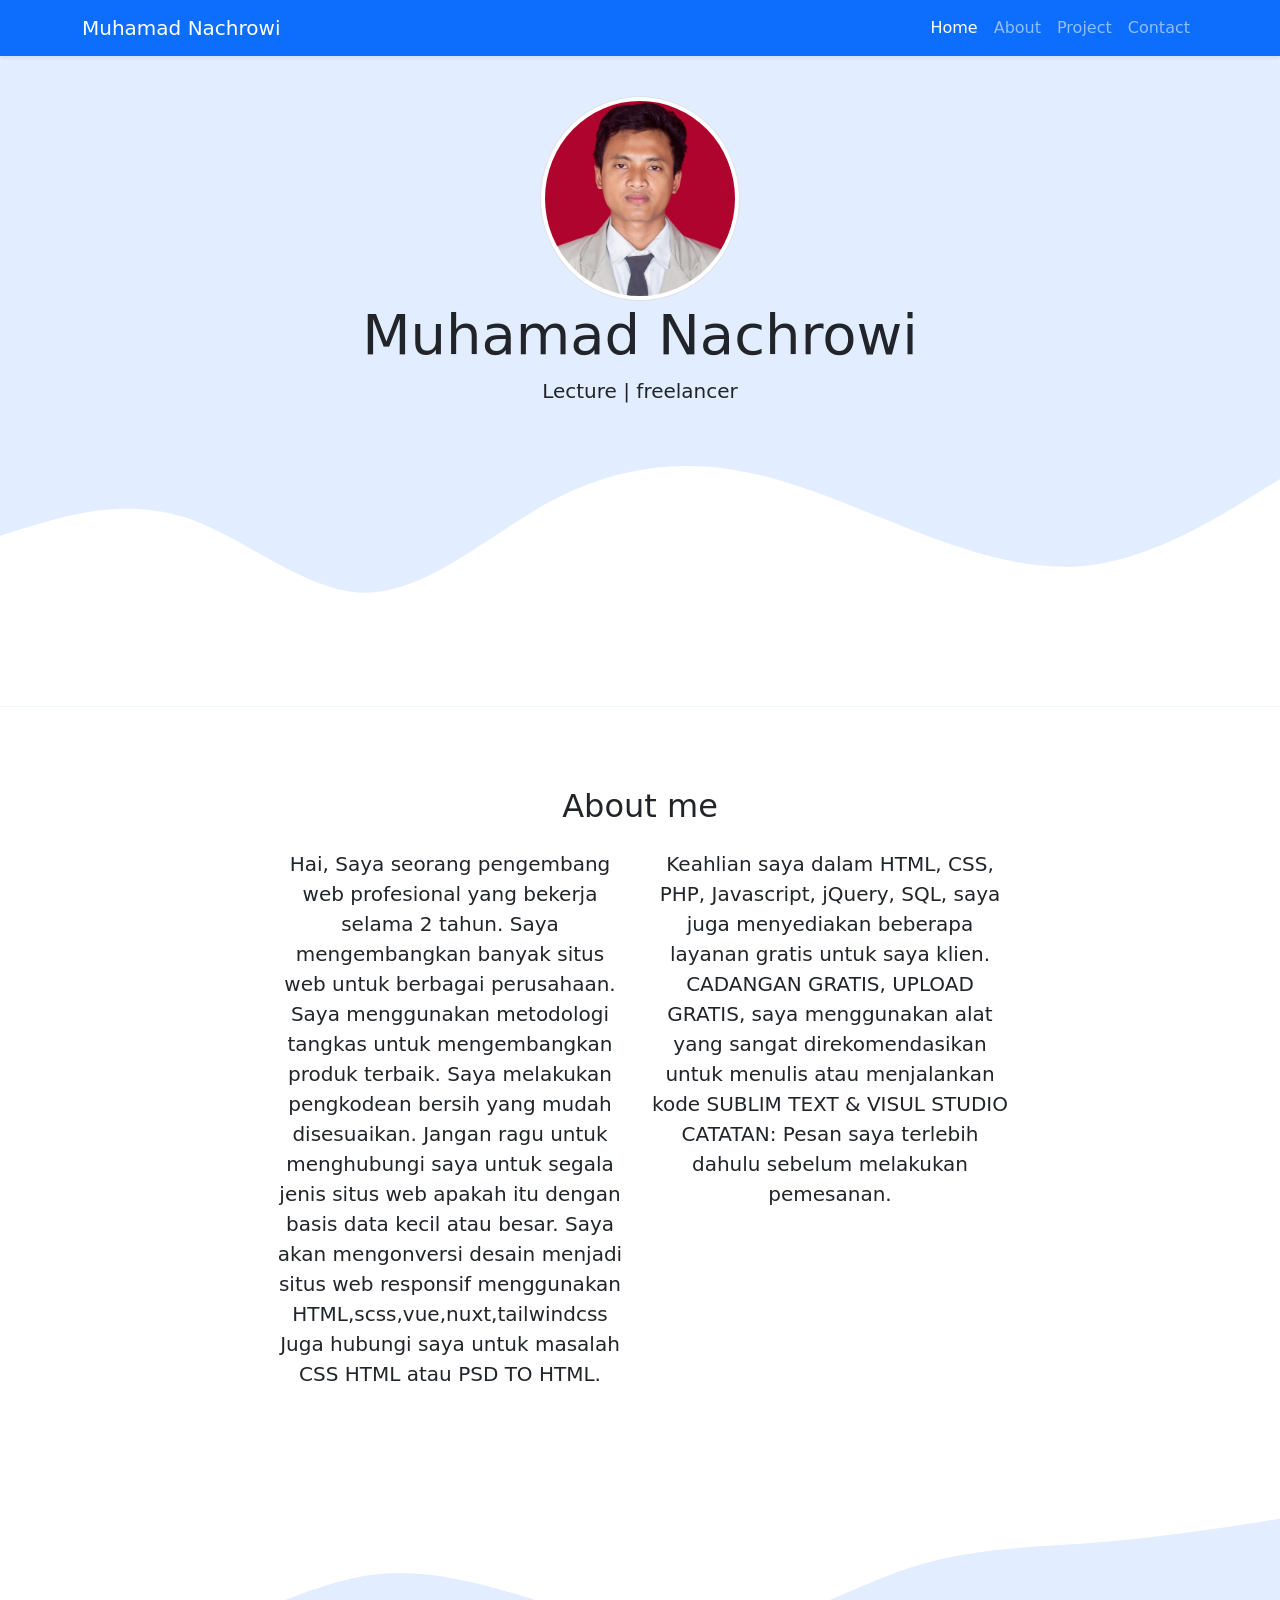
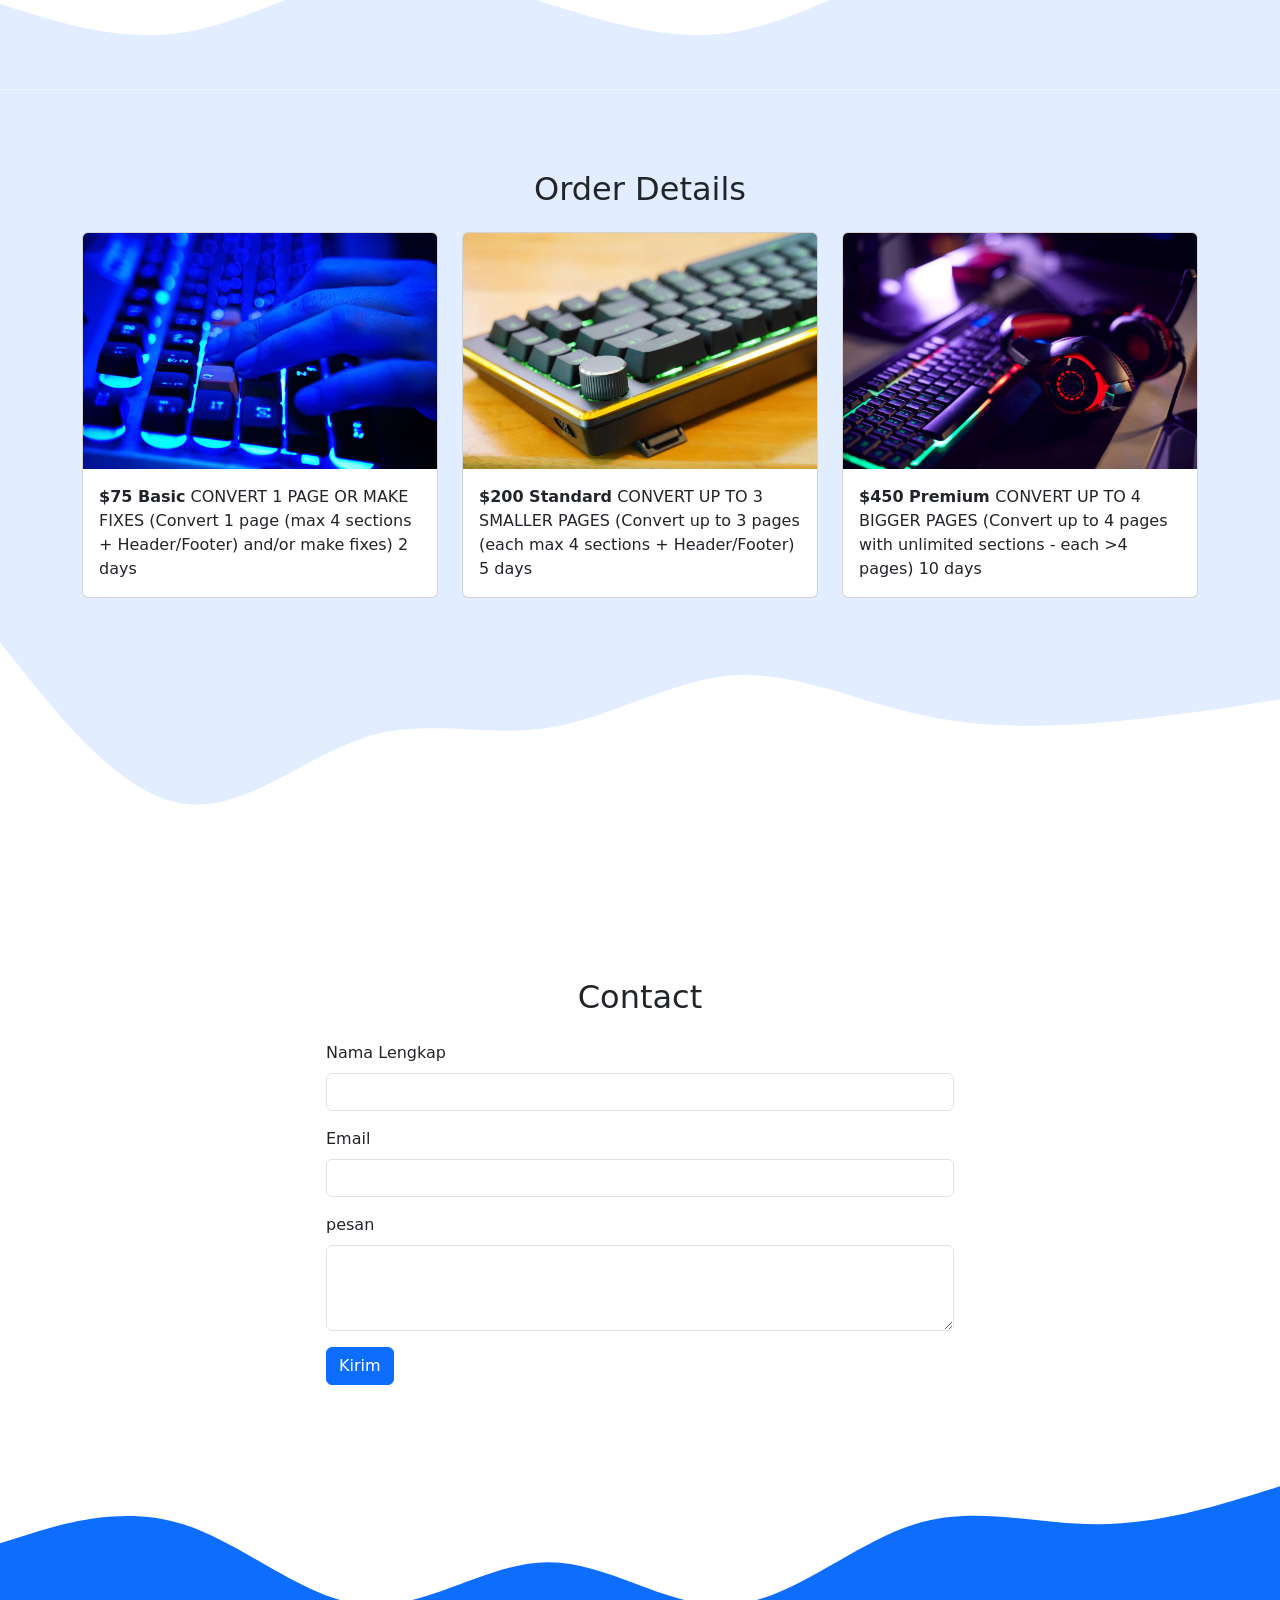
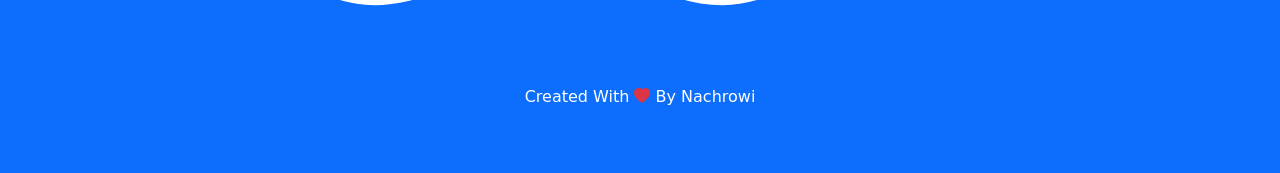
==== commit a0f4107b: "update biodata" ====
--- a/index.html
+++ b/index.html
@@ -28,7 +28,7 @@
       <div class="collapse navbar-collapse" id="navbarNav">
         <ul class="navbar-nav ms-auto">
           <li class="nav-item">
-            <a class="nav-link active" aria-current="page" href="home">Home</a>
+            <a class="nav-link active" aria-current="page" href="#home">Home</a>
           </li>
           <li class="nav-item">
             <a class="nav-link" href="#about">About</a>
@@ -48,7 +48,7 @@
   <section class="jumbotron text-center">
     <img src="asset/img/profil.jpg" alt="Muhamad Nachrowi" width="200" class="rounded-circle img-thumbnail">
     <h1 class="display-4">Muhamad Nachrowi</h1>
-    <p class="lead">Lecture | Content Creator</p>
+    <p class="lead">Lecture | freelancer </p>
     <svg xmlns="http://www.w3.org/2000/svg" viewBox="0 0 1440 320">
       <path fill="#fff" fill-opacity="1"
         d="M0,128L34.3,117.3C68.6,107,137,85,206,106.7C274.3,128,343,192,411,192C480,192,549,128,617,90.7C685.7,53,754,43,823,53.3C891.4,64,960,96,1029,122.7C1097.1,149,1166,171,1234,160C1302.9,149,1371,107,1406,85.3L1440,64L1440,320L1405.7,320C1371.4,320,1303,320,1234,320C1165.7,320,1097,320,1029,320C960,320,891,320,823,320C754.3,320,686,320,617,320C548.6,320,480,320,411,320C342.9,320,274,320,206,320C137.1,320,69,320,34,320L0,320Z">
@@ -67,13 +67,20 @@
       </div>
       <div class="row justify-content-center fs-5 text-center">
         <div class="col-md-4">
-          <p>Lorem ipsum dolor sit amet consectetur adipisicing elit. Sapiente, labore cupiditate facilis pariatur
-            blanditiis consectetur similique aspernatur ipsa doloremque vero ea laudantium at voluptatum nemo natus
-            laboriosam! Ipsam, sunt a!</p>
+          <p>Hai, Saya seorang pengembang web profesional yang bekerja selama 2 tahun. Saya mengembangkan banyak situs
+            web untuk berbagai perusahaan. Saya menggunakan metodologi tangkas untuk mengembangkan produk terbaik. Saya
+            melakukan pengkodean bersih yang mudah disesuaikan. Jangan ragu untuk menghubungi saya untuk segala jenis
+            situs web apakah itu dengan basis data kecil atau besar. Saya akan mengonversi desain menjadi situs web
+            responsif menggunakan HTML,scss,vue,nuxt,tailwindcss Juga hubungi saya untuk masalah CSS HTML atau PSD TO
+            HTML.</p>
         </div>
         <div class="col-md-4">
-          <p>Lorem ipsum dolor sit amet consectetur adipisicing elit. Voluptatibus obcaecati hic ex, quas odit
-            repellendus vero sequi ea aspernatur, molestias corrupti mollitia, eveniet nisi odio.</p>
+          <p>Keahlian saya dalam HTML, CSS, PHP, Javascript, jQuery, SQL, saya juga menyediakan beberapa layanan gratis
+            untuk saya
+            klien. CADANGAN GRATIS, UPLOAD GRATIS, saya menggunakan alat yang sangat direkomendasikan untuk menulis atau
+            menjalankan kode SUBLIM TEXT & VISUL STUDIO
+            CATATAN: Pesan saya terlebih dahulu sebelum melakukan pemesanan.
+          </p>
         </div>
       </div>
     </div>
@@ -90,7 +97,7 @@
     <div class="container">
       <div class="row text-center mb-3">
         <div class="col">
-          <h2>My Project</h2>
+          <h2>Order Details</h2>
         </div>
       </div>
       <div class="row">
@@ -98,8 +105,8 @@
           <div class="card">
             <img src="asset/img/keyboard1.jpg" class="card-img-top" alt="keyboard1">
             <div class="card-body">
-              <p class="card-text">Some quick example text to build on the card title and make up the bulk of the card's
-                content.</p>
+              <p class="card-text"><B>$75 Basic</B> CONVERT 1 PAGE OR MAKE FIXES (Convert 1 page (max 4 sections +
+                Header/Footer) and/or make fixes) 2 days</p>
             </div>
           </div>
         </div>
@@ -107,8 +114,8 @@
           <div class="card">
             <img src="asset/img/keyboard2.jpg" class="card-img-top" alt="keyboard2">
             <div class="card-body">
-              <p class="card-text">Some quick example text to build on the card title and make up the bulk of the card's
-                content.</p>
+              <p class="card-text"><B>$200 Standard</B> CONVERT UP TO 3 SMALLER PAGES (Convert up to 3 pages (each max 4
+                sections + Header/Footer) 5 days</p>
             </div>
           </div>
         </div>
@@ -116,8 +123,8 @@
           <div class="card">
             <img src="asset/img/keyboard3.jpg" class="card-img-top" alt="keyboard3">
             <div class="card-body">
-              <p class="card-text">Some quick example text to build on the card title and make up the bulk of the card's
-                content.</p>
+              <p class="card-text"><B>$450 Premium </B> CONVERT UP TO 4 BIGGER PAGES (Convert up to 4 pages with
+                unlimited sections - each >4 pages) 10 days</p>
             </div>
           </div>
         </div>
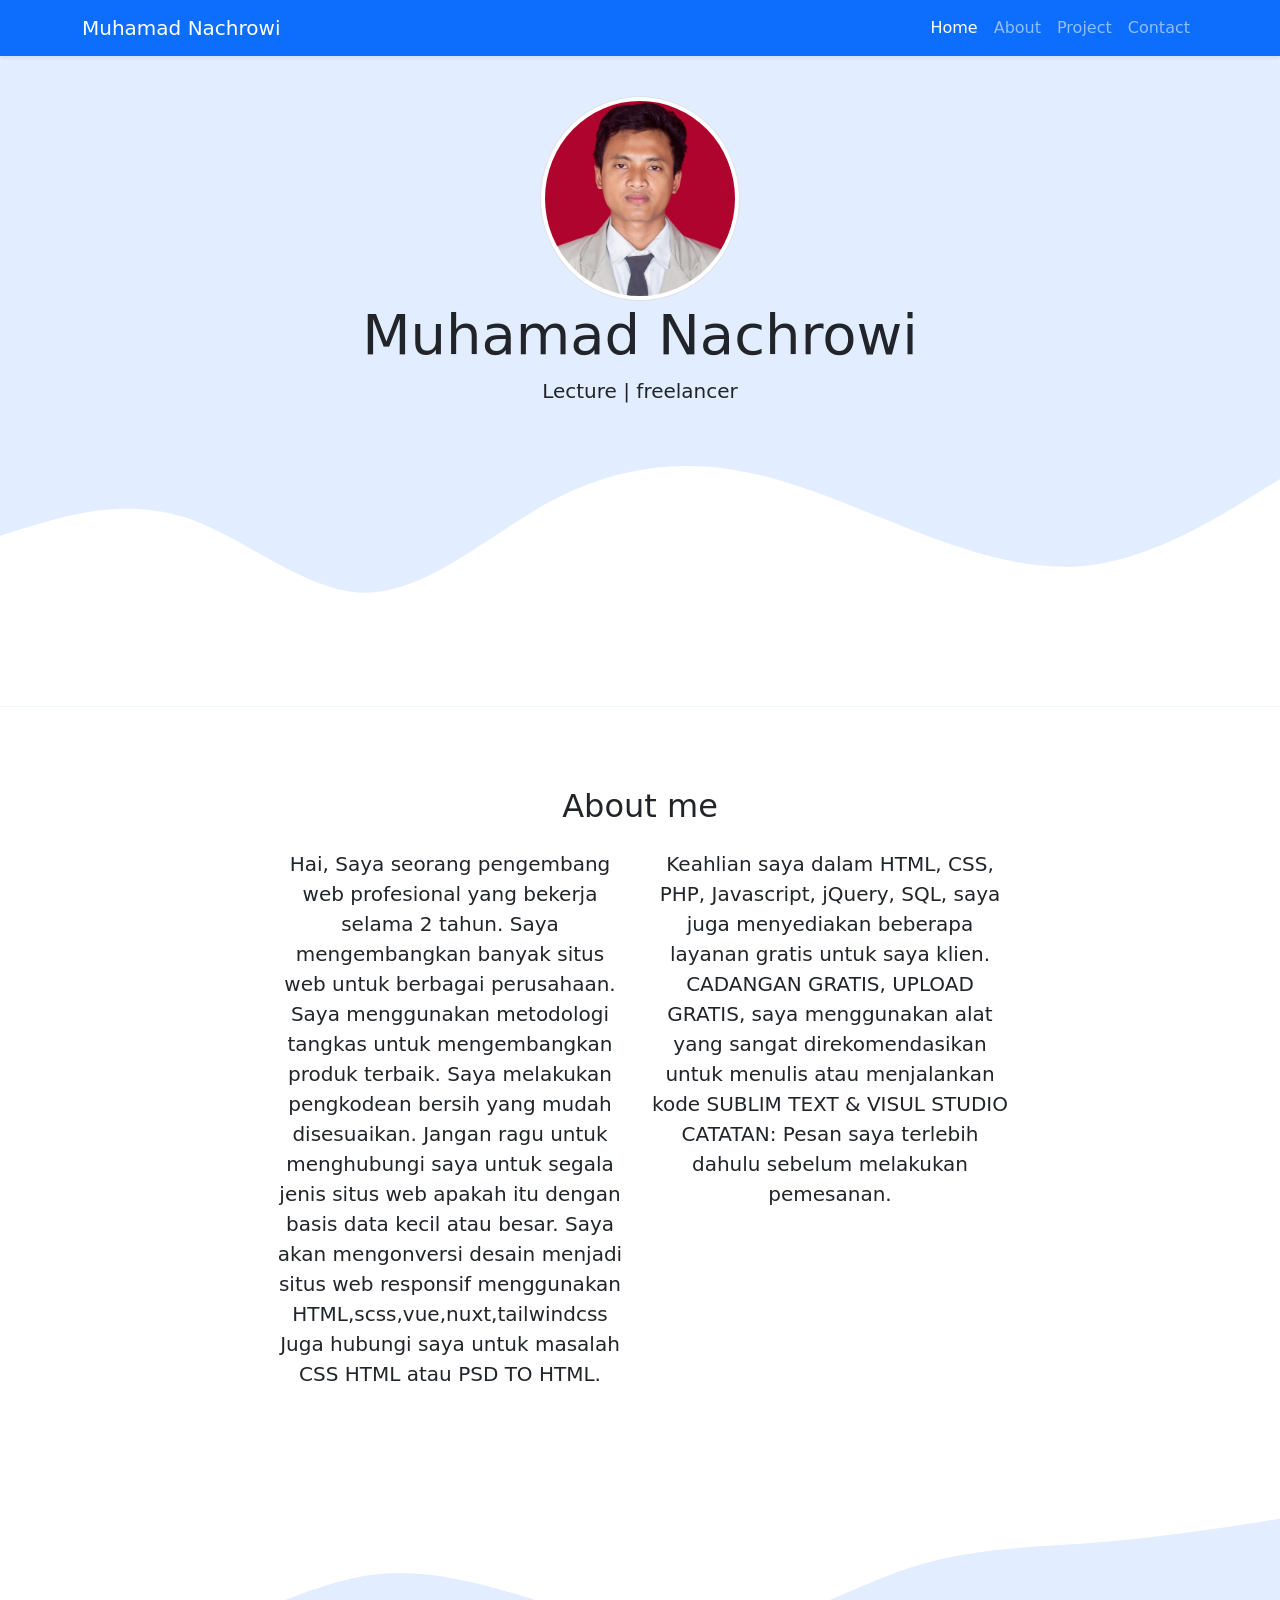
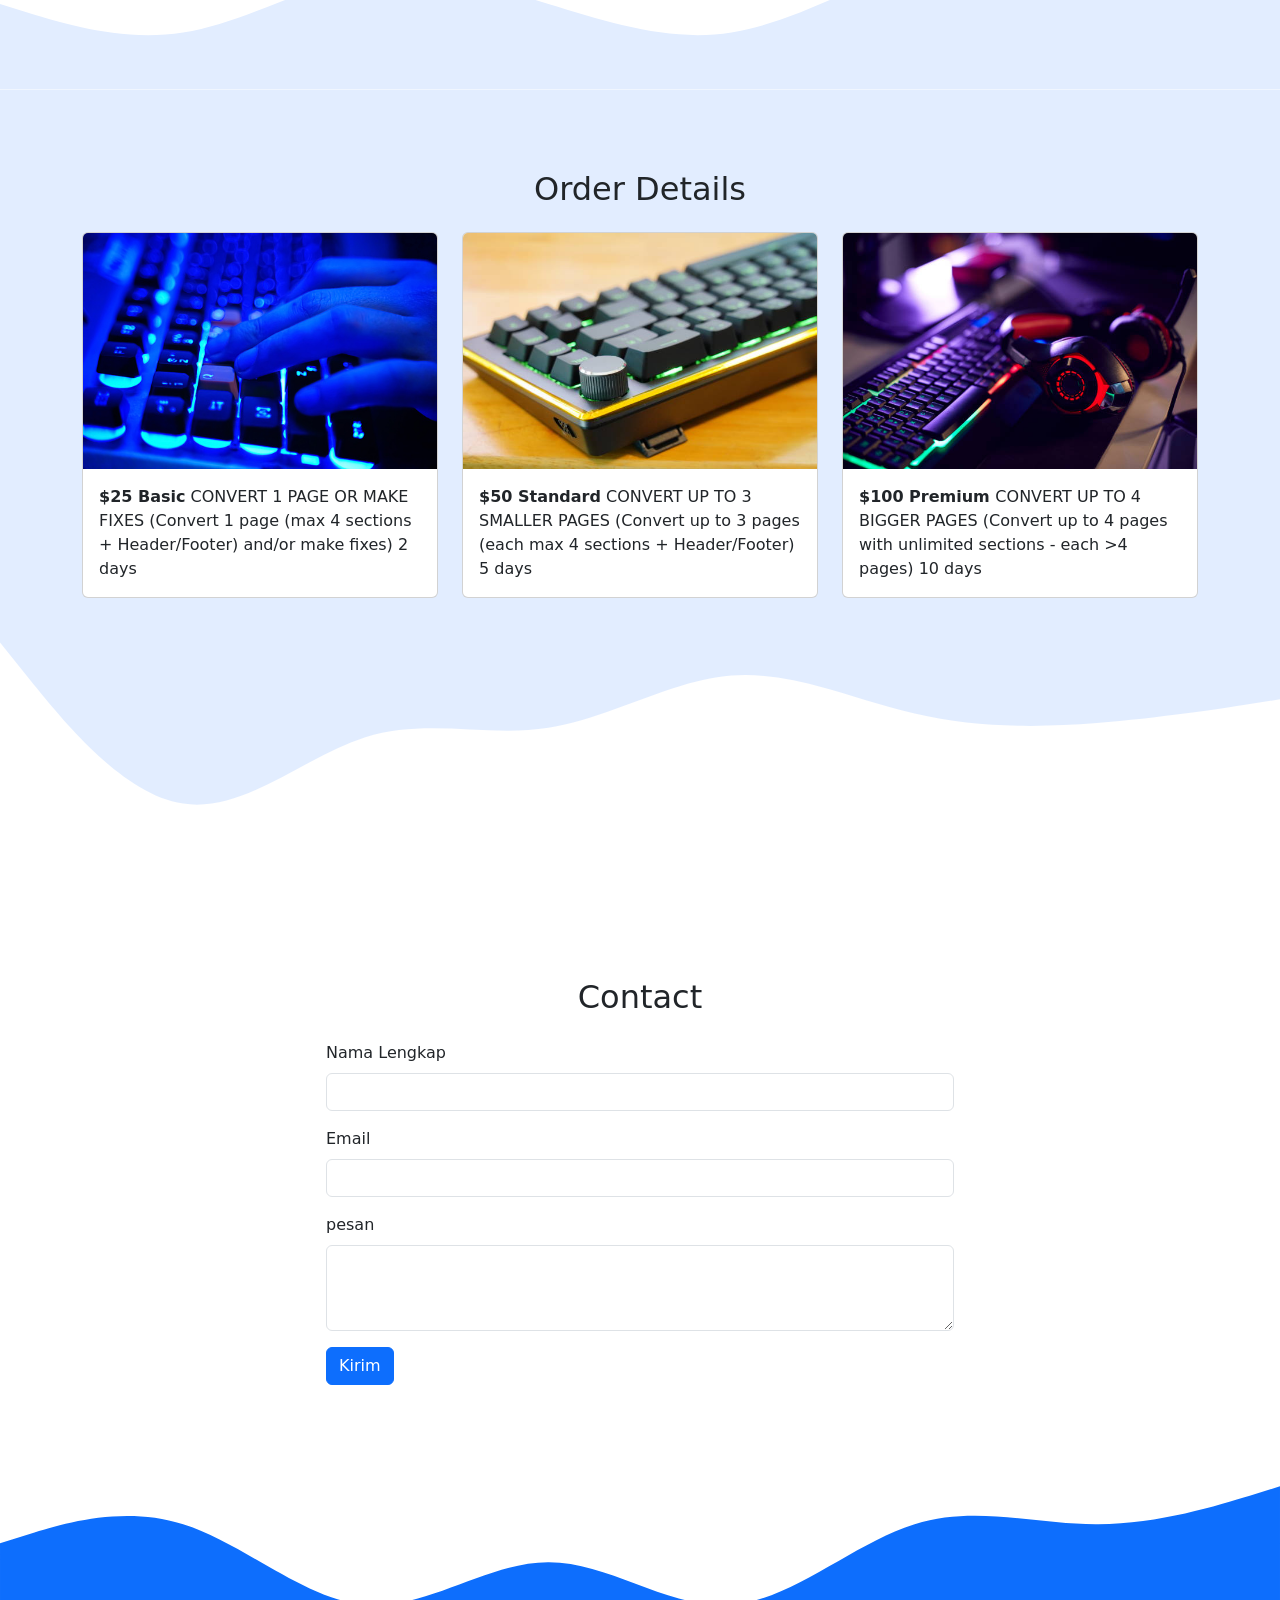
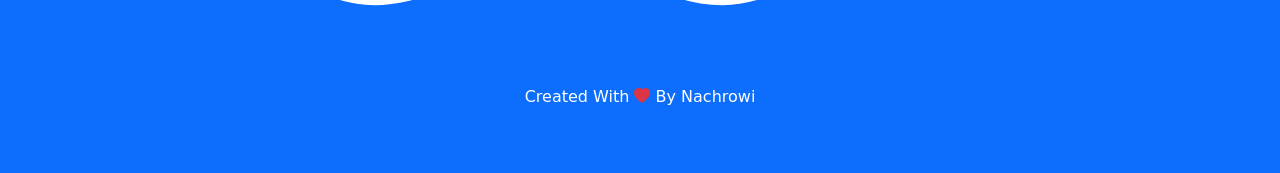
==== commit 8d3d827b: "update harga" ====
--- a/index.html
+++ b/index.html
@@ -105,7 +105,7 @@
           <div class="card">
             <img src="asset/img/keyboard1.jpg" class="card-img-top" alt="keyboard1">
             <div class="card-body">
-              <p class="card-text"><B>$75 Basic</B> CONVERT 1 PAGE OR MAKE FIXES (Convert 1 page (max 4 sections +
+              <p class="card-text"><B>$25 Basic</B> CONVERT 1 PAGE OR MAKE FIXES (Convert 1 page (max 4 sections +
                 Header/Footer) and/or make fixes) 2 days</p>
             </div>
           </div>
@@ -114,7 +114,7 @@
           <div class="card">
             <img src="asset/img/keyboard2.jpg" class="card-img-top" alt="keyboard2">
             <div class="card-body">
-              <p class="card-text"><B>$200 Standard</B> CONVERT UP TO 3 SMALLER PAGES (Convert up to 3 pages (each max 4
+              <p class="card-text"><B>$50 Standard</B> CONVERT UP TO 3 SMALLER PAGES (Convert up to 3 pages (each max 4
                 sections + Header/Footer) 5 days</p>
             </div>
           </div>
@@ -123,7 +123,7 @@
           <div class="card">
             <img src="asset/img/keyboard3.jpg" class="card-img-top" alt="keyboard3">
             <div class="card-body">
-              <p class="card-text"><B>$450 Premium </B> CONVERT UP TO 4 BIGGER PAGES (Convert up to 4 pages with
+              <p class="card-text"><B>$100 Premium </B> CONVERT UP TO 4 BIGGER PAGES (Convert up to 4 pages with
                 unlimited sections - each >4 pages) 10 days</p>
             </div>
           </div>
